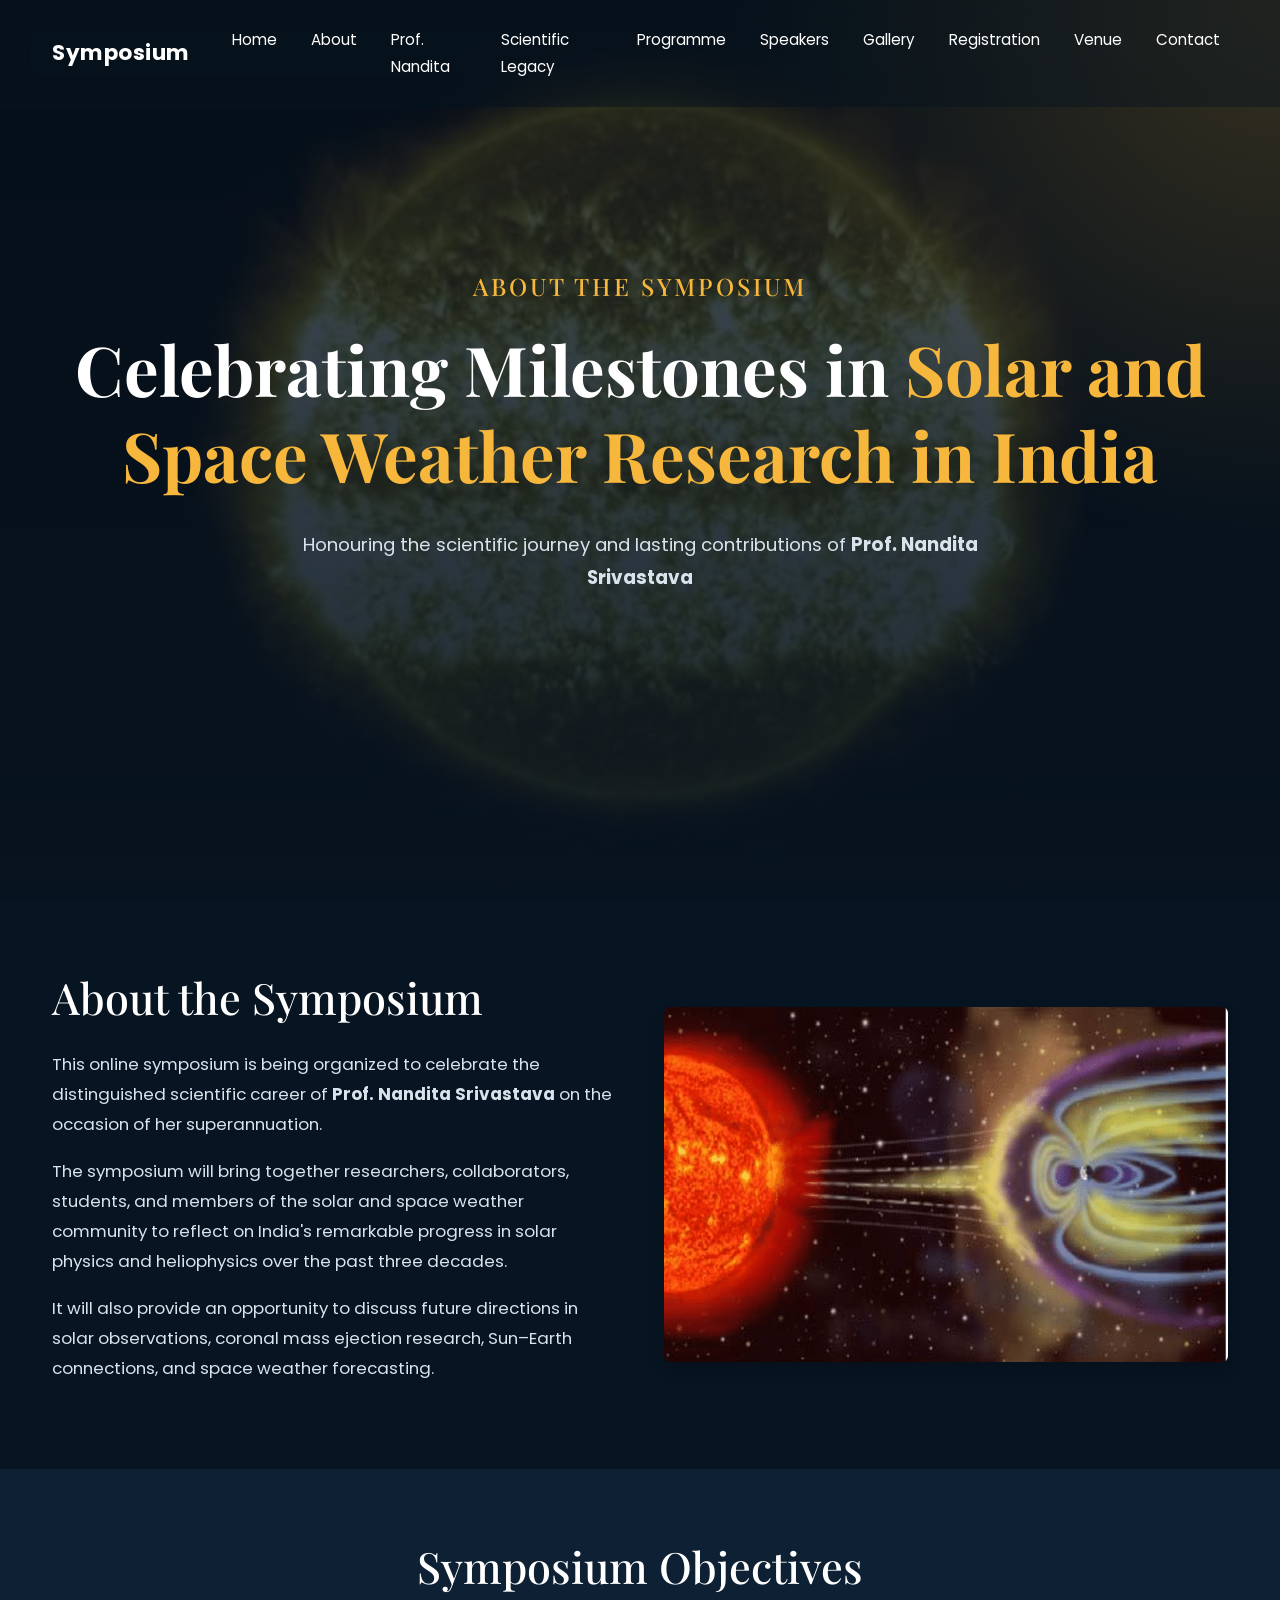
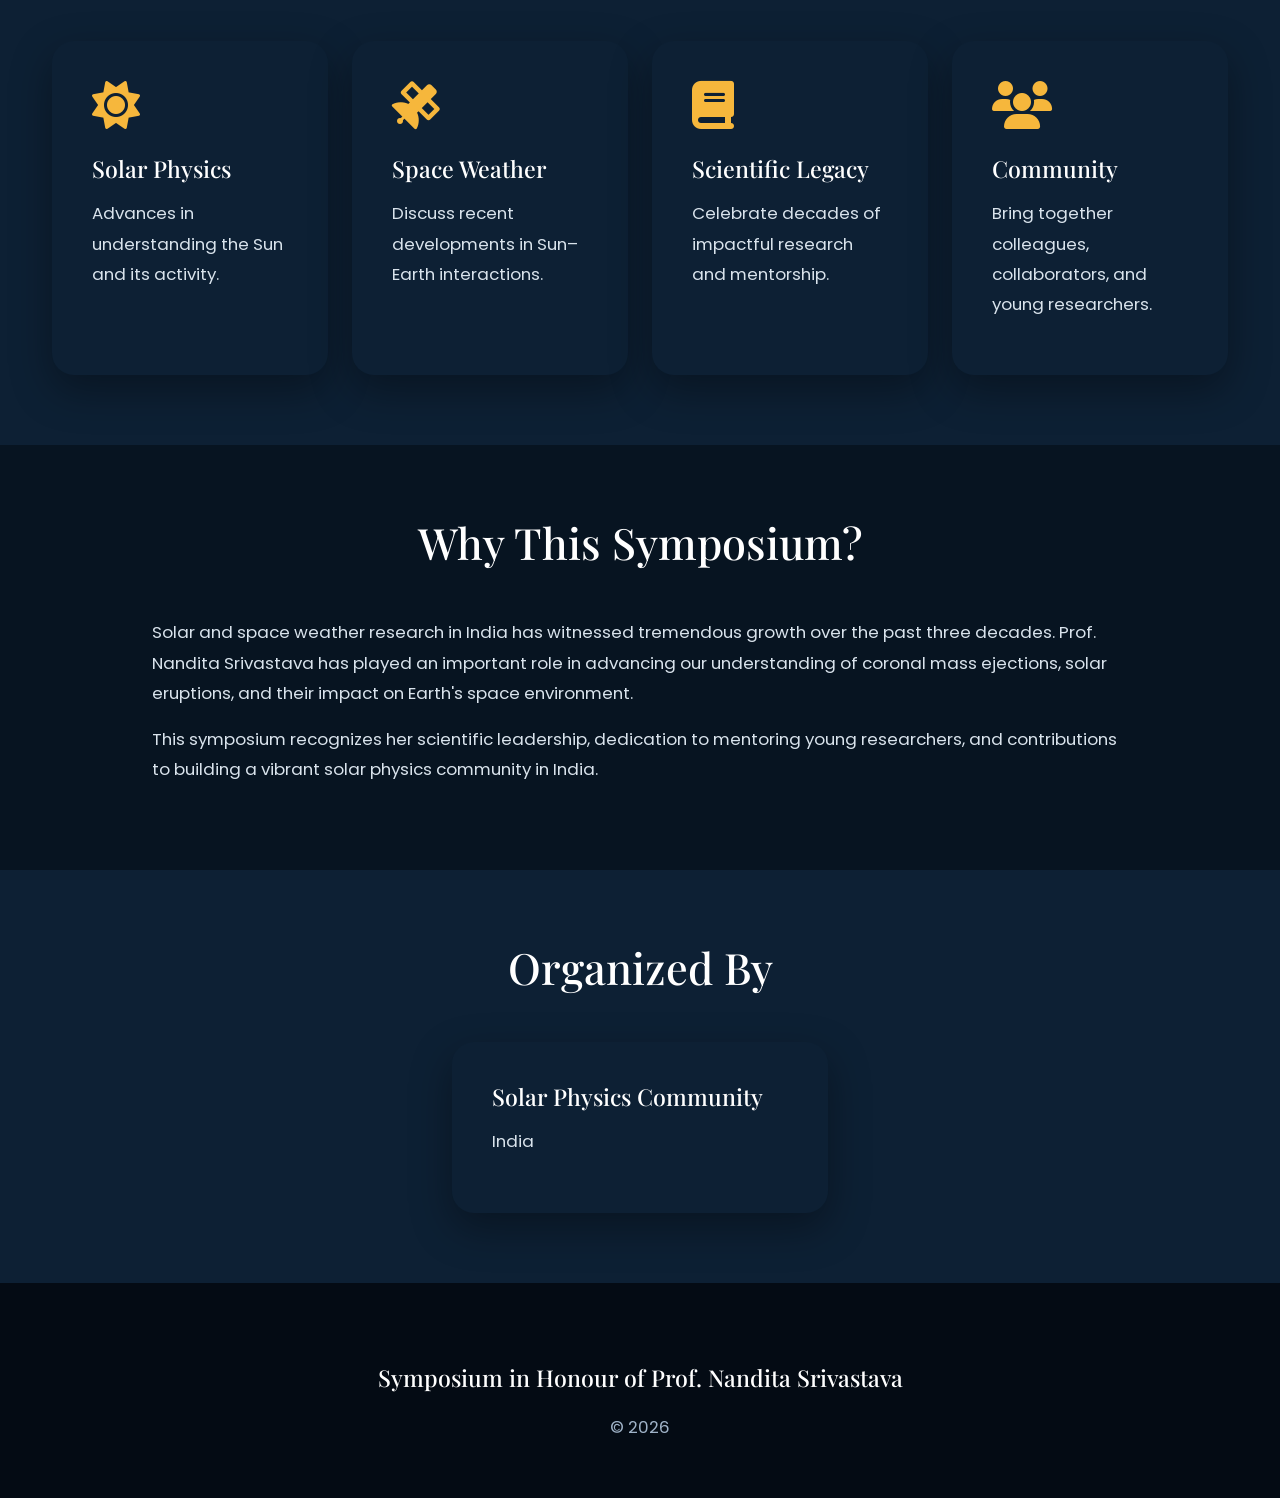
==== about.html @ 404a604d "organisers" ====
<!DOCTYPE html>
<html lang="en">

<head>

    <meta charset="UTF-8">
    <meta name="viewport" content="width=device-width, initial-scale=1.0">

    <title>About | Symposium 2026</title>

    <link href="https://cdn.jsdelivr.net/npm/bootstrap@5.3.7/dist/css/bootstrap.min.css" rel="stylesheet">

    <link rel="preconnect" href="https://fonts.googleapis.com">
    <link rel="preconnect" href="https://fonts.gstatic.com" crossorigin>

    <link href="https://fonts.googleapis.com/css2?family=Playfair+Display:wght@500;700&family=Poppins:wght@300;400;500;600&display=swap" rel="stylesheet">

    <link rel="stylesheet" href="https://cdnjs.cloudflare.com/ajax/libs/font-awesome/6.7.2/css/all.min.css">

    <link rel="stylesheet" href="assets/css/style.css">
    <link rel="stylesheet" href="assets/css/responsive.css">

</head>

<body>

<nav class="navbar navbar-expand-lg fixed-top">

<div class="container">

<a class="navbar-brand" href="index.html">

Symposium

</a>

<button class="navbar-toggler" type="button"
data-bs-toggle="collapse"
data-bs-target="#navbarNav">

<span class="navbar-toggler-icon"></span>

</button>

<div class="collapse navbar-collapse" id="navbarNav">

<ul class="navbar-nav ms-auto">

<li class="nav-item"><a class="nav-link" href="index.html">Home</a></li>
<li class="nav-item"><a class="nav-link active" href="about.html">About</a></li>
<li class="nav-item"><a class="nav-link" href="prof-nandita.html">Prof. Nandita</a></li>
<li class="nav-item"><a class="nav-link" href="legacy.html">Scientific Legacy</a></li>
<li class="nav-item"><a class="nav-link" href="programme.html">Programme</a></li>
<li class="nav-item"><a class="nav-link" href="speakers.html">Speakers</a></li>
<li class="nav-item"><a class="nav-link" href="gallery.html">Gallery</a></li>
<li class="nav-item"><a class="nav-link" href="registration.html">Registration</a></li>
<li class="nav-item"><a class="nav-link" href="venue.html">Venue</a></li>
<li class="nav-item"><a class="nav-link" href="contact.html">Contact</a></li>

</ul>

</div>

</div>

</nav>

<!-- Hero -->

<section class="hero">

<div class="container text-center">

<h4>About the Symposium</h4>

<h1>

Celebrating Milestones in

<span>Solar and Space Weather Research in India</span>

</h1>

<p class="mt-4">

Honouring the scientific journey and lasting contributions of

<strong>Prof. Nandita Srivastava</strong>

</p>

</div>

</section>

<!-- About -->

<section>

<div class="container">

<div class="row align-items-center g-5">

<div class="col-lg-6">

<h2>

About the Symposium

</h2>

<p>

This online symposium is being organized to celebrate the distinguished scientific career of <strong>Prof. Nandita Srivastava</strong> on the occasion of her superannuation.

</p>

<p>

The symposium will bring together researchers, collaborators, students, and members of the solar and space weather community to reflect on India's remarkable progress in solar physics and heliophysics over the past three decades.

</p>

<p>

It will also provide an opportunity to discuss future directions in solar observations, coronal mass ejection research, Sun–Earth connections, and space weather forecasting.

</p>

</div>

<div class="col-lg-6">

<img src="assets/images/solar-bg.jpg"
class="img-fluid rounded shadow">

</div>

</div>

</div>

</section>

<!-- Objectives -->

<section class="highlights">

<div class="container">

<h2 class="text-center mb-5">

Symposium Objectives

</h2>

<div class="row g-4">

<div class="col-md-6 col-lg-3">

<div class="highlight-card">

<i class="fa-solid fa-sun"></i>

<h3>Solar Physics</h3>

<p>

Advances in understanding the Sun and its activity.

</p>

</div>

</div>

<div class="col-md-6 col-lg-3">

<div class="highlight-card">

<i class="fa-solid fa-satellite"></i>

<h3>Space Weather</h3>

<p>

Discuss recent developments in Sun–Earth interactions.

</p>

</div>

</div>

<div class="col-md-6 col-lg-3">

<div class="highlight-card">

<i class="fa-solid fa-book"></i>

<h3>Scientific Legacy</h3>

<p>

Celebrate decades of impactful research and mentorship.

</p>

</div>

</div>

<div class="col-md-6 col-lg-3">

<div class="highlight-card">

<i class="fa-solid fa-users"></i>

<h3>Community</h3>

<p>

Bring together colleagues, collaborators, and young researchers.

</p>

</div>

</div>

</div>

</div>

</section>

<!-- Why -->

<section>

<div class="container">

<h2 class="text-center mb-5">

Why This Symposium?

</h2>

<div class="row">

<div class="col-lg-10 mx-auto">

<p>

Solar and space weather research in India has witnessed tremendous growth over the past three decades. Prof. Nandita Srivastava has played an important role in advancing our understanding of coronal mass ejections, solar eruptions, and their impact on Earth's space environment.

</p>

<p>

This symposium recognizes her scientific leadership, dedication to mentoring young researchers, and contributions to building a vibrant solar physics community in India.

</p>

</div>

</div>

</div>

</section>

<!-- Organizers -->

<section class="highlights">

<div class="container">

<h2 class="text-center mb-5">

Organized By

</h2>

<div class="row justify-content-center">

    <div class="col-md-6 col-lg-4">

        <div class="highlight-card">

            <h3>Solar Physics Community</h3>

            <p>India</p>

        </div>

    </div>

</div>

</div>

</section>

<footer>

<div class="container text-center">

<h3>

Symposium in Honour of

Prof. Nandita Srivastava

</h3>

<p>

© 2026

</p>

</div>

</footer>

<script src="https://cdn.jsdelivr.net/npm/bootstrap@5.3.7/dist/js/bootstrap.bundle.min.js"></script>

<script src="assets/js/main.js"></script>

</body>

</html>
---- assets/css/style.css ----
/*==================================================
  Nandita Symposium Website
  Version 1.0
==================================================*/


/*=========================================
ROOT VARIABLES
=========================================*/

:root{

    --primary:#F6B73C;
    --secondary:#FF8C00;

    --dark:#071421;
    --dark2:#0D2034;
    --dark3:#122B45;

    --white:#ffffff;
    --text:#D9E3EC;

    --radius:18px;

    --shadow:0 15px 40px rgba(0,0,0,.35);

    --transition:.35s ease;

}



/*=========================================
RESET
=========================================*/

*{

    margin:0;
    padding:0;
    box-sizing:border-box;

}

html{

    scroll-behavior:smooth;

}

body{

    font-family:'Poppins',sans-serif;

    background:var(--dark);

    color:var(--text);

    overflow-x:hidden;

    line-height:1.8;

}

img{

    max-width:100%;
    display:block;

}

a{

    text-decoration:none;

    transition:var(--transition);

}

section{

    padding:110px 0;

}



/*=========================================
TYPOGRAPHY
=========================================*/

h1,h2,h3,h4,h5{

    font-family:'Playfair Display',serif;

    color:white;

    line-height:1.25;

}

h1{

    font-size:4.3rem;

    font-weight:700;

}

h2{

    font-size:2.7rem;

    margin-bottom:25px;

}

h3{

    font-size:1.45rem;

}

p{

    color:var(--text);

    font-size:1.05rem;

}



/*=========================================
CONTAINER
=========================================*/

.container{

    max-width:1200px;

}



/*=========================================
NAVBAR
=========================================*/

.navbar{

    background:rgba(7,20,33,.45);

    backdrop-filter:blur(18px);

    transition:.4s;

    padding:18px 0;

}

.navbar.scrolled{

    background:#071421;

    box-shadow:0 10px 30px rgba(0,0,0,.35);

}

.navbar-brand{

    color:white !important;

    font-weight:700;

    font-size:1.35rem;

    letter-spacing:.5px;

}

.nav-link{

    color:white !important;

    margin-left:18px;

    font-size:.95rem;

    position:relative;

}

.nav-link::after{

    content:"";

    position:absolute;

    left:0;

    bottom:-6px;

    width:0;

    height:2px;

    background:var(--primary);

    transition:.3s;

}

.nav-link:hover::after{

    width:100%;

}

.nav-link:hover{

    color:var(--primary)!important;

}



/*=========================================
HERO
=========================================*/

.hero{

    min-height:100vh;

    display:flex;

    align-items:center;

    justify-content:center;

    text-align:center;

    position:relative;

    overflow:hidden;

    background:

    linear-gradient(rgba(7,20,33,.75),

    rgba(7,20,33,.92)),

    url("../images/hero/hero.jpg");

    background-size:cover;

    background-position:center;

}

.hero::before{

    content:"";

    position:absolute;

    inset:0;

    background:

    radial-gradient(circle at top right,

    rgba(255,183,60,.20),

    transparent 35%);

}

.hero .container{

    position:relative;

    z-index:10;

}

.hero h4{

    color:var(--primary);

    text-transform:uppercase;

    letter-spacing:3px;

    margin-bottom:25px;

}

.hero h1{

    margin-bottom:30px;

}

.hero h1 span{

    color:var(--primary);

}

.hero h2{

    color:white;

    font-size:2rem;

}

.hero p{

    font-size:1.15rem;

    max-width:760px;

    margin:35px auto;

}



/*=========================================
BUTTONS
=========================================*/

.hero-buttons{

    display:flex;

    justify-content:center;

    gap:20px;

    flex-wrap:wrap;

}

.btn{

    border-radius:50px;

    padding:14px 34px;

    font-weight:600;

    transition:var(--transition);

}

.btn-warning{

    background:var(--primary);

    border:none;

    color:#071421;

}

.btn-warning:hover{

    transform:translateY(-3px);

    background:#FFD166;

}

.btn-outline-light:hover{

    color:black;

    transform:translateY(-3px);

}



/*=========================================
SECTION TITLES
=========================================*/

.section-title{

    text-align:center;

    margin-bottom:70px;

}

.section-title h2{

    margin-bottom:15px;

}

.section-title p{

    max-width:750px;

    margin:auto;

}



/*=========================================
SOFT CARDS
=========================================*/

.highlight-card{

    background:var(--dark2);

    border-radius:22px;

    padding:40px;

    box-shadow:var(--shadow);

    transition:var(--transition);

    height:100%;

}

.highlight-card:hover{

    transform:translateY(-10px);

}

.highlight-card i{

    font-size:3rem;

    color:var(--primary);

    margin-bottom:25px;

}

.highlight-card h3{

    margin-bottom:15px;

}

/*==================================================
SECTION BACKGROUNDS
==================================================*/

.about-home{

    background:#081828;

}

.highlights{

    background:#0d2034;

}

.about-home img{

    border-radius:24px;

    box-shadow:0 25px 50px rgba(0,0,0,.35);

}

.about-home p{

    margin-bottom:18px;

}


/*==================================================
COUNTDOWN
==================================================*/

.countdown{

    background:#091726;

}

#countdown{

    display:flex;

    justify-content:center;

    gap:25px;

    flex-wrap:wrap;

    margin-top:50px;

}

.time-box{

    background:var(--dark2);

    width:140px;

    height:140px;

    border-radius:24px;

    display:flex;

    flex-direction:column;

    align-items:center;

    justify-content:center;

    box-shadow:var(--shadow);

}

.time-box h2{

    color:var(--primary);

    font-size:3rem;

    margin:0;

}

.time-box span{

    color:white;

    font-size:.95rem;

    letter-spacing:1px;

    text-transform:uppercase;

}


/*==================================================
PROFILE SECTION
==================================================*/

.profile-section{

    background:var(--dark);

}

.profile-section img{

    border-radius:24px;

    box-shadow:0 30px 60px rgba(0,0,0,.45);

}

.profile-section p{

    margin-bottom:18px;

}


/*==================================================
SPEAKER CARD
==================================================*/

.speaker-card{

    background:var(--dark2);

    border-radius:24px;

    padding:35px;

    text-align:center;

    transition:.35s;

    height:100%;

}

.speaker-card:hover{

    transform:translateY(-10px);

}

.speaker-card img{

    width:180px;

    height:180px;

    object-fit:cover;

    border-radius:50%;

    margin:auto;

    margin-bottom:25px;

    border:5px solid var(--primary);

}

.speaker-card h3{

    margin-bottom:10px;

}

.speaker-card p{

    margin:0;

}


/*==================================================
TIMELINE
==================================================*/

.timeline{

    position:relative;

    padding-left:35px;

}

.timeline::before{

    content:"";

    position:absolute;

    left:10px;

    top:0;

    width:4px;

    height:100%;

    background:var(--primary);

}

.timeline-item{

    position:relative;

    margin-bottom:45px;

}

.timeline-item::before{

    content:"";

    position:absolute;

    left:-32px;

    top:8px;

    width:18px;

    height:18px;

    border-radius:50%;

    background:var(--primary);

}

.timeline-item h3{

    margin-bottom:8px;

}


/*==================================================
GALLERY
==================================================*/

.gallery-item{

    overflow:hidden;

    border-radius:22px;

    box-shadow:var(--shadow);

}

.gallery-item img{

    transition:.5s;

}

.gallery-item:hover img{

    transform:scale(1.08);

}


/*==================================================
LOGO SECTION
==================================================*/

.logo-grid{

    display:flex;

    justify-content:center;

    gap:60px;

    flex-wrap:wrap;

    align-items:center;

}

.logo-grid img{

    height:90px;

    opacity:.65;

    transition:.35s;

    filter:grayscale(100%);

}

.logo-grid img:hover{

    opacity:1;

    filter:none;

    transform:scale(1.05);

}


/*==================================================
FOOTER
==================================================*/

footer{

    background:#040b14;

    padding:80px 0 40px;

    text-align:center;

}

footer h3{

    margin-bottom:20px;

}

footer p{

    color:#9fb2c7;

}

footer a{

    color:var(--primary);

}

footer a:hover{

    color:white;

}


/*==================================================
UTILITY CLASSES
==================================================*/

.shadow-soft{

    box-shadow:var(--shadow);

}

.rounded-xl{

    border-radius:24px;

}

.text-gold{

    color:var(--primary);

}

.bg-dark2{

    background:var(--dark2);

}


/*==================================================
SCROLL ANIMATION
==================================================*/

.fade-up{

    opacity:0;

    transform:translateY(40px);

    transition:.8s;

}

.fade-up.show{

    opacity:1;

    transform:none;

}


/*==================================================
SECTION DIVIDER
==================================================*/

.section-divider{

    width:100px;

    height:4px;

    background:var(--primary);

    margin:25px auto;

    border-radius:50px;

}

/*==================================================
BACK TO TOP BUTTON
==================================================*/

.top-button{

    position:fixed;

    right:30px;

    bottom:30px;

    width:55px;

    height:55px;

    border:none;

    border-radius:50%;

    background:var(--primary);

    color:#071421;

    font-size:24px;

    cursor:pointer;

    box-shadow:var(--shadow);

    opacity:0;

    visibility:hidden;

    transition:.35s;

    z-index:999;

}

.top-button.show{

    opacity:1;

    visibility:visible;

}

.top-button:hover{

    transform:translateY(-5px);

    background:#FFD166;

}


.timeline ul{

    margin-top:15px;

    padding-left:20px;

}

.timeline li{

    margin-bottom:8px;

    color:var(--text);

}

.timeline-item{

    background:var(--dark2);

    padding:25px;

    border-radius:18px;

    margin-bottom:30px;

    box-shadow:var(--shadow);

}

.timeline-item h3{

    color:var(--primary);

}

/* =====================================================
   SPEAKER CARDS
===================================================== */


.speaker-card {

    background: rgba(255,255,255,0.95);

    padding: 30px 20px;

    border-radius: 18px;

    box-shadow: 0 10px 30px rgba(0,0,0,0.08);

    height: 100%;

    transition: all 0.3s ease;

    border: 1px solid rgba(0,0,0,0.05);

}




.speaker-card:hover {

    transform: translateY(-8px);

    box-shadow: 0 18px 40px rgba(0,0,0,0.15);

}




/* Speaker Images */

.speaker-card img {

    width: 150px;

    height: 150px;

    object-fit: cover;

    border-radius: 50%;

    margin-bottom: 20px;

    border: 5px solid #f4b400;

}




/* Speaker Name */

.speaker-card h3 {

    font-family: 'Playfair Display', serif;

    font-size: 1.35rem;

    color: #1b2a4e;

    margin-bottom: 10px;

}




/* Institution */

.speaker-card p:first-of-type {

    font-weight: 500;

    color: #555;

    margin-bottom: 12px;

}



/* Talk title */

.speaker-card p:last-child {

    font-size: 0.95rem;

    color: #666;

    line-height: 1.6;

}



/* =====================================================
   FEATURED SPEAKER (Prof. Nandita)
===================================================== */


.speaker-card.featured {


    background:

    linear-gradient(
        145deg,
        rgba(255,248,220,0.95),
        rgba(255,255,255,0.95)
    );


    border: 2px solid #f4b400;

}




.speaker-card.featured img {


    width: 190px;

    height: 190px;


}




.speaker-card.featured h3 {


    font-size: 1.6rem;


}




/* =====================================================
   SECTION SPACING
===================================================== */


section {

    padding: 70px 0;

}



/* Mobile */

@media(max-width:768px){


.speaker-card {

    padding:25px 15px;

}


.speaker-card img {

    width:120px;

    height:120px;

}


.speaker-card.featured img {

    width:150px;

    height:150px;

}


}

/* =====================================================
   VENUE CARD
===================================================== */


.venue-card {

    max-width: 750px;

    margin: auto;

    padding: 45px 35px;

    background: rgba(255,255,255,0.95);

    border-radius: 20px;

    box-shadow: 0 12px 35px rgba(0,0,0,0.1);

}



.venue-icon {

    font-size: 60px;

    color: #f4b400;

    margin-bottom: 20px;

}



.venue-card h3 {

    font-family:'Playfair Display', serif;

    color:#1b2a4e;

    font-size:2rem;

}



.venue-card h4 {

    margin-top:25px;

    color:#1b2a4e;

}



.venue-card p {

    line-height:1.8;

    color:#555;

}



.venue-card .btn {

    margin-top:20px;

    padding:12px 30px;

    border-radius:30px;

}

/* =========================
   CONTACT PAGE
========================= */

.contact-card {
    max-width: 650px;
    margin: auto;
    padding: 40px;
    text-align: center;
}


.contact-card i {
    color: #0d6efd;
    margin-bottom: 20px;
}


.contact-card h3 {
    font-family: 'Playfair Display', serif;
    font-size: 30px;
    margin-bottom: 10px;
}


.contact-card a {
    text-decoration: none;
    font-weight: 500;
}


.contact-card a:hover {
    text-decoration: underline;
}

/* =========================
   GALLERY
========================= */


.gallery-card {

background:white;

padding:20px;

border-radius:12px;

box-shadow:0 8px 20px rgba(0,0,0,0.08);

height:100%;

}


.gallery-card img {

width:100%;

height:260px;

object-fit:cover;

border-radius:10px;

}


.gallery-card video {

width:100%;

border-radius:10px;

}


.gallery-card h4,
.gallery-card h5 {

margin-top:15px;

font-family:'Playfair Display', serif;

}
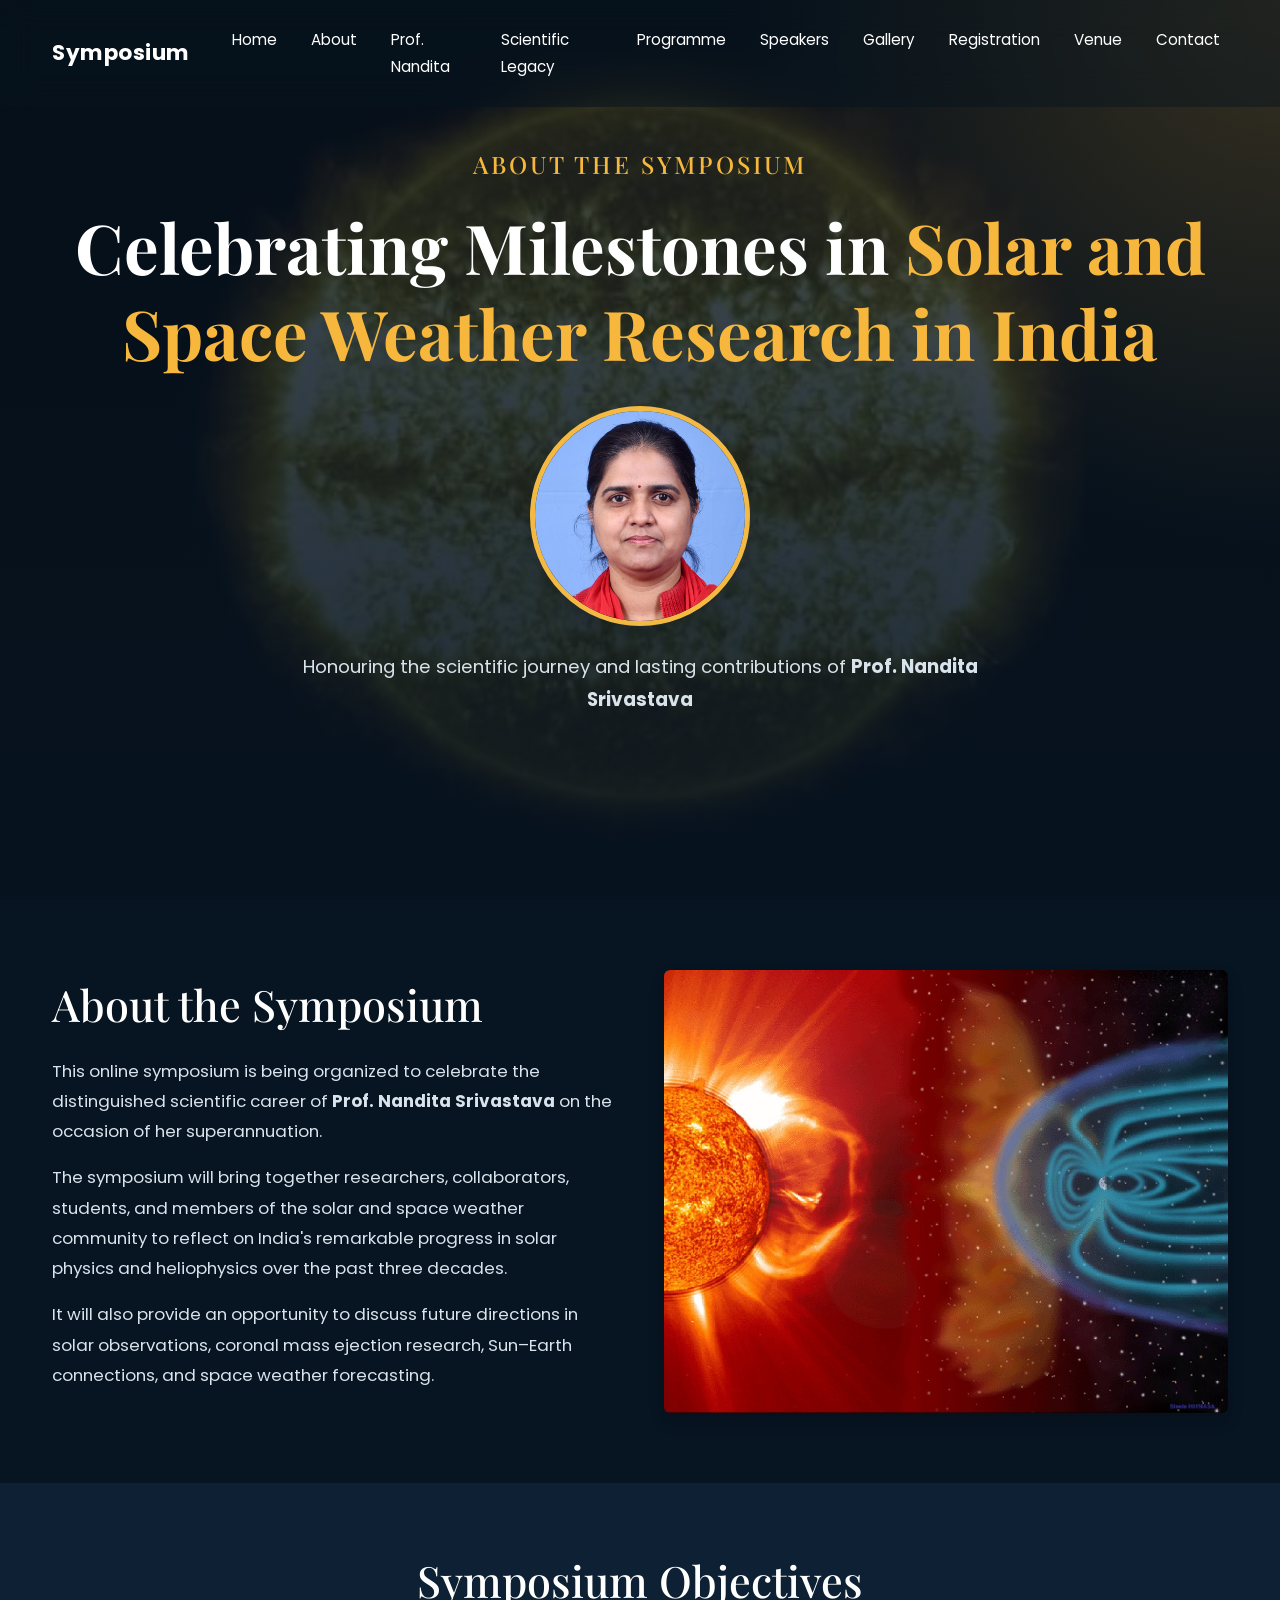
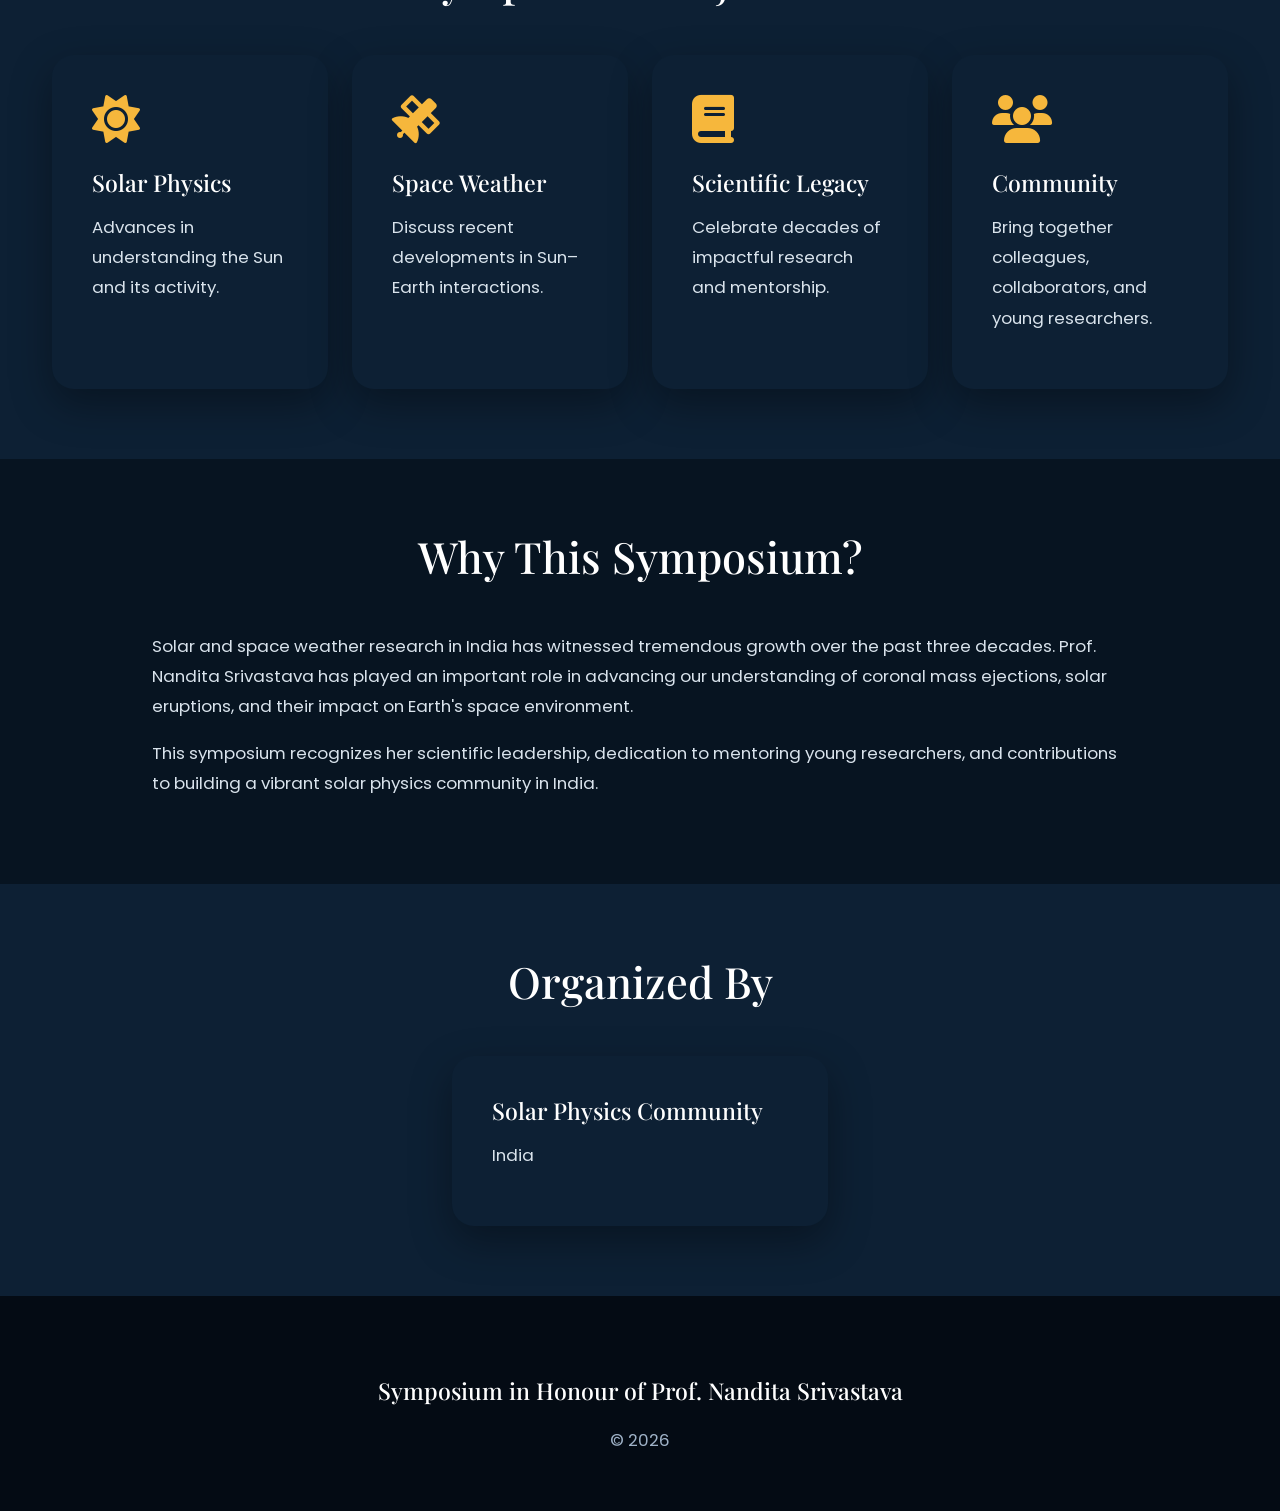
==== commit dde730a5: "edit stuff" ====
--- a/about.html
+++ b/about.html
@@ -81,6 +81,14 @@
 
 </h1>
 
+<div class="hero-photo text-center my-4">
+
+    <img src="assets/images/profile/nandita.jpg"
+         alt="Prof. Nandita Srivastava"
+         class="img-fluid rounded-circle shadow">
+
+</div>
+
 <p class="mt-4">
 
 Honouring the scientific journey and lasting contributions of
--- a/assets/css/style.css
+++ b/assets/css/style.css
@@ -1329,4 +1329,84 @@
 
 font-family:'Playfair Display', serif;
 
+}
+
+
+
+/* =====================================================
+   PUBLICATION LIST
+====================================================== */
+
+.publication-list{
+    list-style: decimal;
+    padding-left: 1.5rem;
+    margin-top: 2rem;
+}
+
+.publication-list li{
+    margin-bottom: 24px;
+    padding: 18px 22px;
+    border-left: 4px solid #f4b942;
+    background: rgba(255,255,255,0.04);
+    border-radius: 0 10px 10px 0;
+    line-height: 1.8;
+    font-size: 1.05rem;
+    color: #e8e8e8;
+    text-align: justify;
+    transition: all 0.3s ease;
+}
+
+.publication-list li:hover{
+    background: rgba(244,185,66,0.08);
+    transform: translateX(5px);
+}
+
+.publication-list b{
+    color: #ffffff;
+    font-weight: 600;
+}
+
+.publication-list i{
+    color: #f4b942;
+    font-style: italic;
+    font-size: inherit;
+    font-weight: inherit;
+}
+
+.publication-list a{
+    color: #7cc7ff;
+    text-decoration: none;
+}
+
+.publication-list a:hover{
+    color: #ffffff;
+    text-decoration: underline;
+}
+
+/* =====================================================
+   HERO PHOTO
+====================================================== */
+
+.hero-photo{
+    text-align: center;
+}
+
+.hero-photo img{
+    width: 220px;
+    height: 220px;
+    object-fit: cover;
+
+    display: block;
+    margin: 0 auto;
+
+    border-radius: 50%;
+    border: 5px solid #f4b942;
+
+    box-shadow: 0 10px 25px rgba(0,0,0,0.35);
+
+    transition: transform 0.3s ease;
+}
+
+.hero-photo img:hover{
+    transform: scale(1.04);
 }
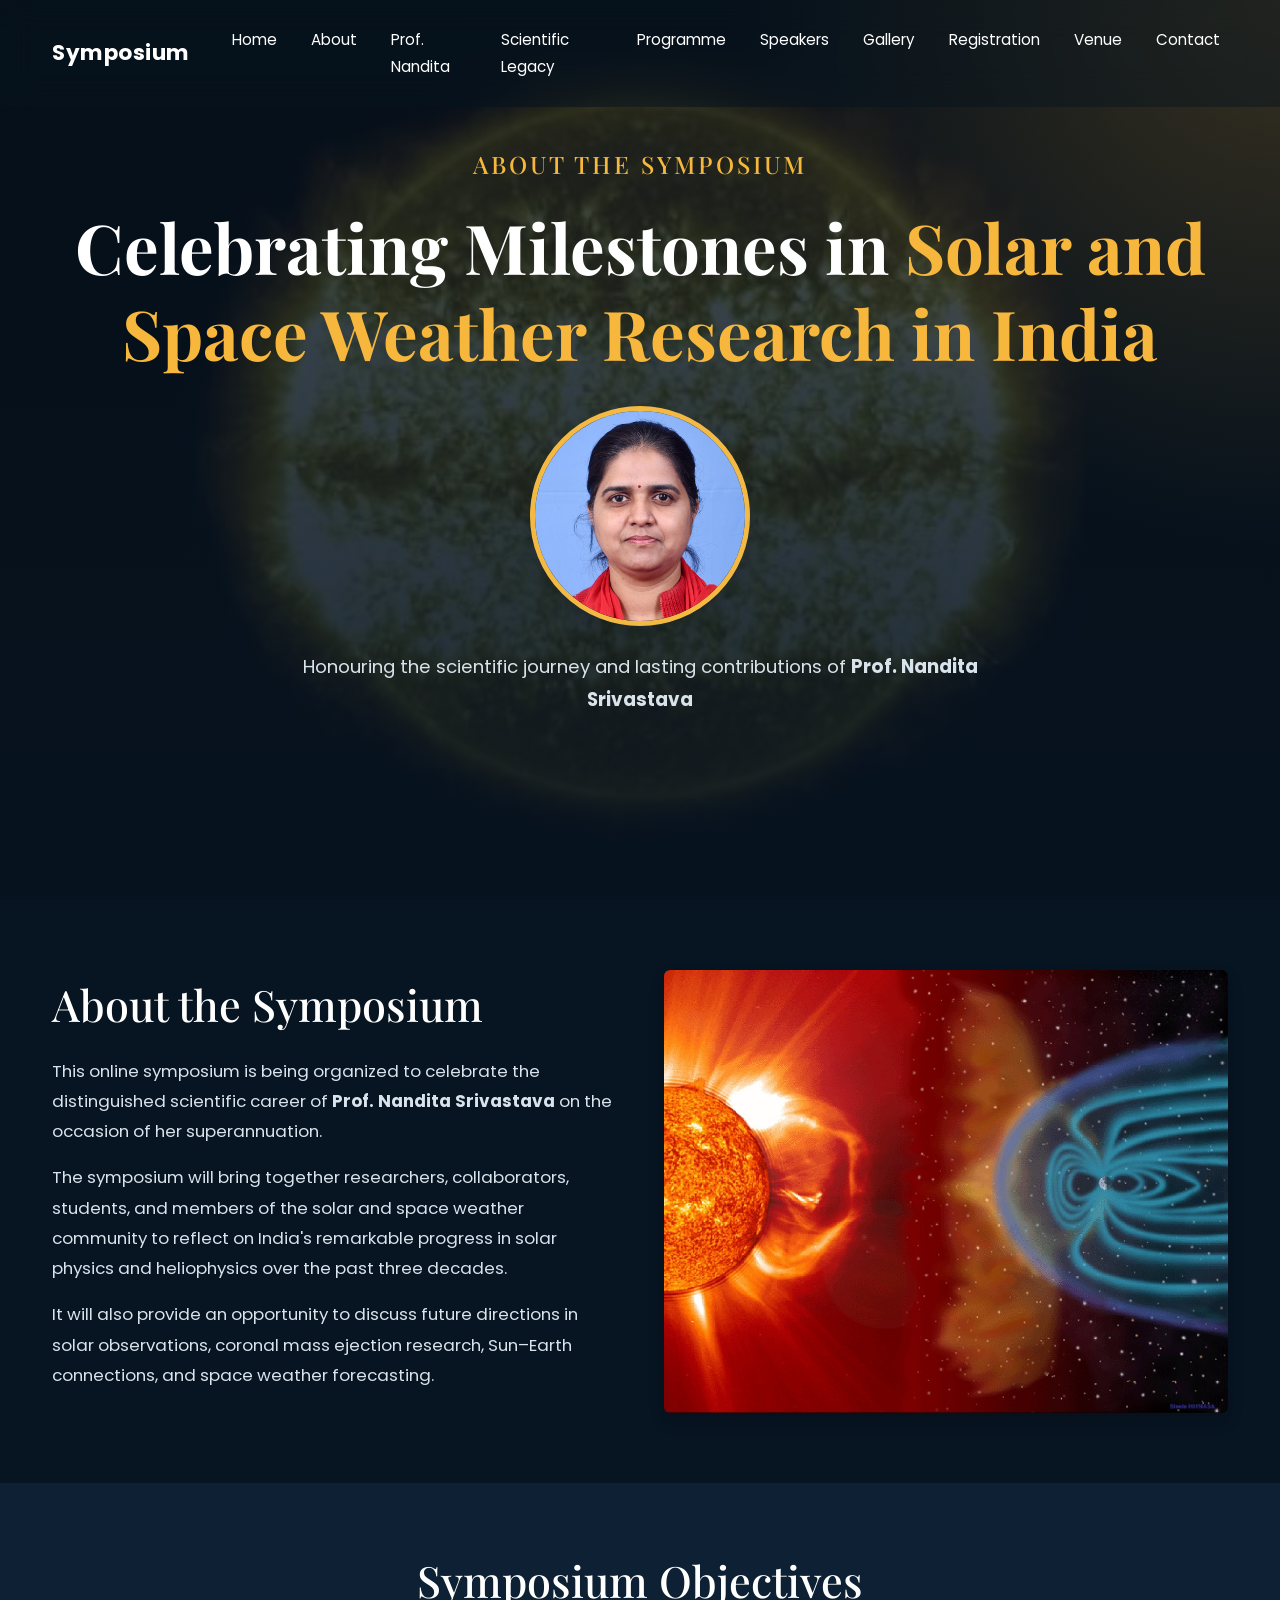
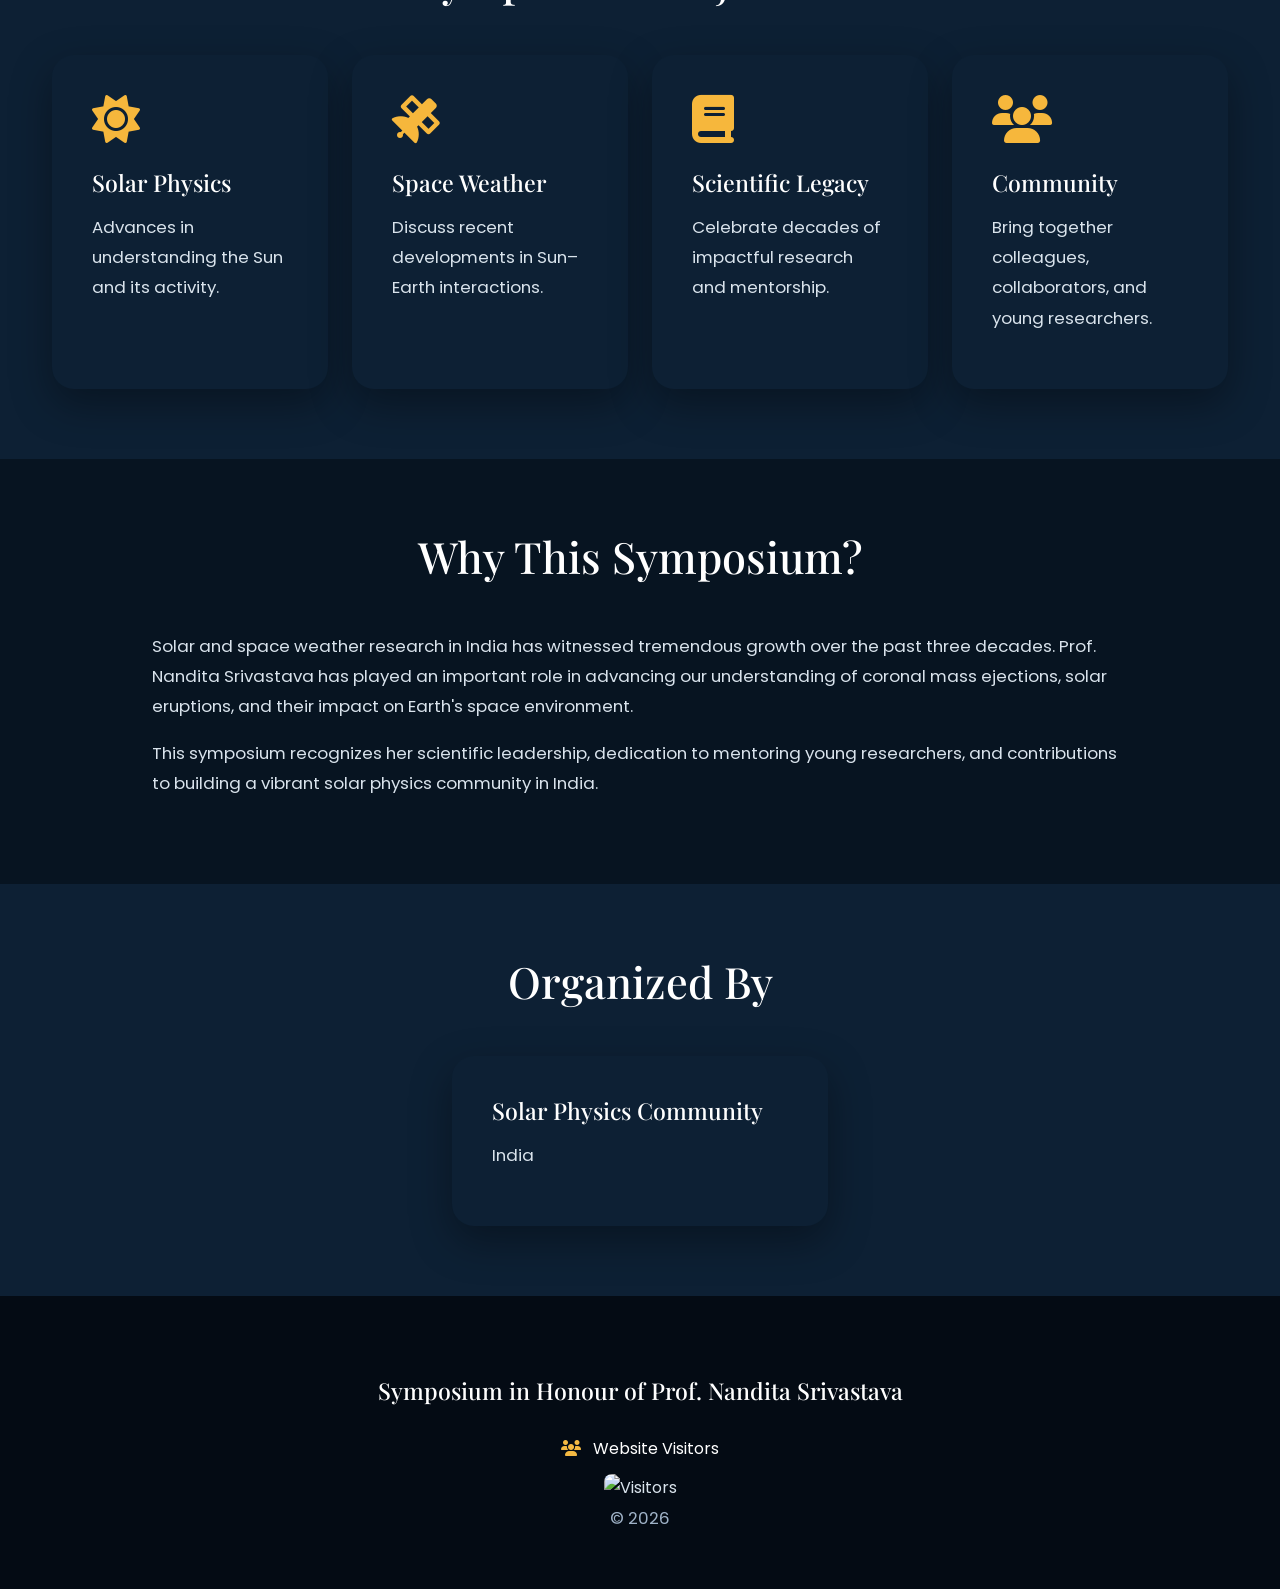
==== commit f9b81882: "modified visitor counter" ====
--- a/about.html
+++ b/about.html
@@ -322,6 +322,19 @@
 
 </h3>
 
+ <div class="visitor-counter">
+
+    <p>
+        <i class="fa-solid fa-users"></i>
+        Website Visitors
+    </p>
+
+    <img
+src="https://hits.sh/ariselabprl.github.io/nandita-symposium.svg?style=for-the-badge&label=Visitors&color=F6B73C&labelColor=122B45"
+alt="Visitors">
+
+</div>
+
 <p>
 
 © 2026
--- a/assets/css/style.css
+++ b/assets/css/style.css
@@ -1409,4 +1409,262 @@
 
 .hero-photo img:hover{
     transform: scale(1.04);
+}
+
+
+/* ==========================================================
+   STUDENT CARDS
+========================================================== */
+
+.student-card{
+
+    height:100%;
+
+    background:rgba(255,255,255,0.05);
+
+    border:1px solid rgba(255,255,255,0.10);
+
+    border-radius:18px;
+
+    overflow:hidden;
+
+    transition:0.3s ease;
+
+    display:flex;
+
+    flex-direction:column;
+
+    align-items:center;
+
+    padding-top:30px;
+
+}
+
+.student-card:hover{
+
+    transform:translateY(-8px);
+
+    border-color:var(--primary);
+
+    box-shadow:0 12px 30px rgba(255,170,0,.25);
+
+}
+
+.student-img{
+
+    width:180px;
+
+    height:180px;
+
+    object-fit:cover;
+
+    border-radius:50%;
+
+    display:block;
+
+    margin:0 auto 25px auto;
+
+    border:5px solid var(--primary);
+
+}
+
+.student-content{
+
+    padding:0 22px 22px;
+
+    flex:1;
+
+    display:flex;
+
+    flex-direction:column;
+
+    text-align:center;
+
+}
+.student-content h4{
+
+    font-size:1.2rem;
+
+    font-weight:600;
+
+    margin-bottom:10px;
+
+    color:#ffffff;
+
+}
+
+.student-content p{
+
+    margin-bottom:10px;
+
+    color:#d7d7d7;
+
+    line-height:1.6;
+
+}
+
+.student-content strong{
+
+    color:#ffffff;
+
+}
+
+.student-content em{
+
+    color:#ffd36b;
+
+    font-style:italic;
+
+}
+
+/* ==============================
+Collaborations Section
+============================== */
+
+.collaboration-section {
+    padding: 80px 0;
+}
+
+
+.collaboration-card {
+
+    height: 100%;
+    padding: 35px;
+
+    background: rgba(255,255,255,0.08);
+
+    border: 1px solid rgba(255,255,255,0.15);
+
+    border-radius: 20px;
+
+    backdrop-filter: blur(12px);
+
+    transition: all 0.4s ease;
+
+}
+
+
+.collaboration-card:hover {
+
+    transform: translateY(-8px);
+
+    box-shadow: 0 15px 35px rgba(0,0,0,0.25);
+
+}
+
+
+.collaboration-card h3 {
+
+    margin-top: 15px;
+
+    color: #ffb347;
+
+    font-size: 28px;
+
+}
+
+
+
+.collab-icon {
+
+    width:70px;
+    height:70px;
+
+    display:flex;
+    align-items:center;
+    justify-content:center;
+
+    border-radius:50%;
+
+    background:rgba(255,165,0,0.15);
+
+    font-size:32px;
+
+    color:#ff9800;
+
+}
+
+
+
+.collab-list {
+
+    margin-top:25px;
+
+}
+
+
+
+.collab-item {
+
+    display:flex;
+
+    gap:15px;
+
+    margin-bottom:20px;
+
+    line-height:1.6;
+
+}
+
+
+
+.collab-item i {
+
+    color:#ff9800;
+
+    font-size:18px;
+
+    margin-top:5px;
+
+}
+
+
+
+.collab-item strong {
+
+    color:#ffffff;
+
+}
+
+
+.collaboration-card p {
+
+    color:#ddd;
+
+    line-height:1.7;
+
+}
+
+.visitor-counter{
+
+    text-align:center;
+
+    margin-top:30px;
+
+}
+
+.visitor-counter p{
+
+    color:#ffffff;
+
+    margin-bottom:10px;
+
+    font-size:1rem;
+
+}
+
+.visitor-counter i{
+
+    color:#f4b942;
+
+    margin-right:8px;
+
+}
+
+.visitor-counter img{
+
+    display:inline-block;
+
+    border-radius:8px;
+
 }
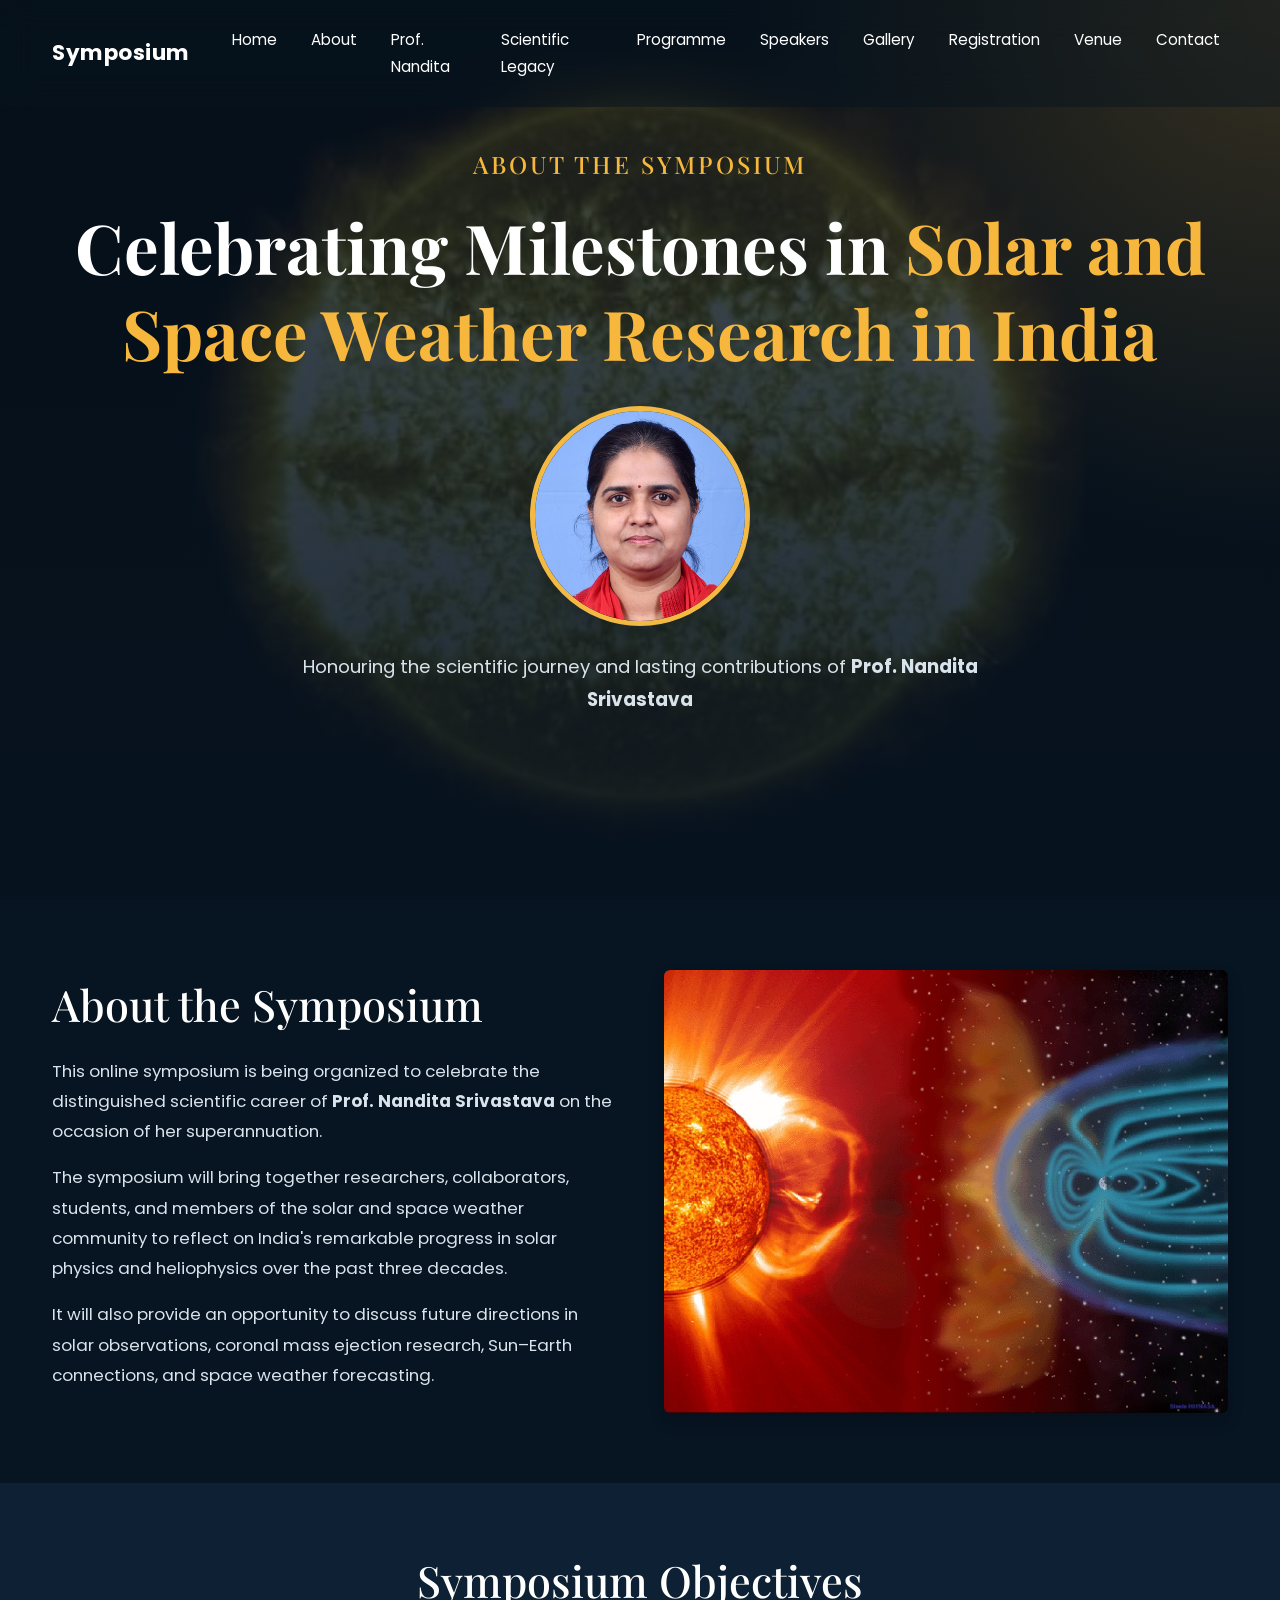
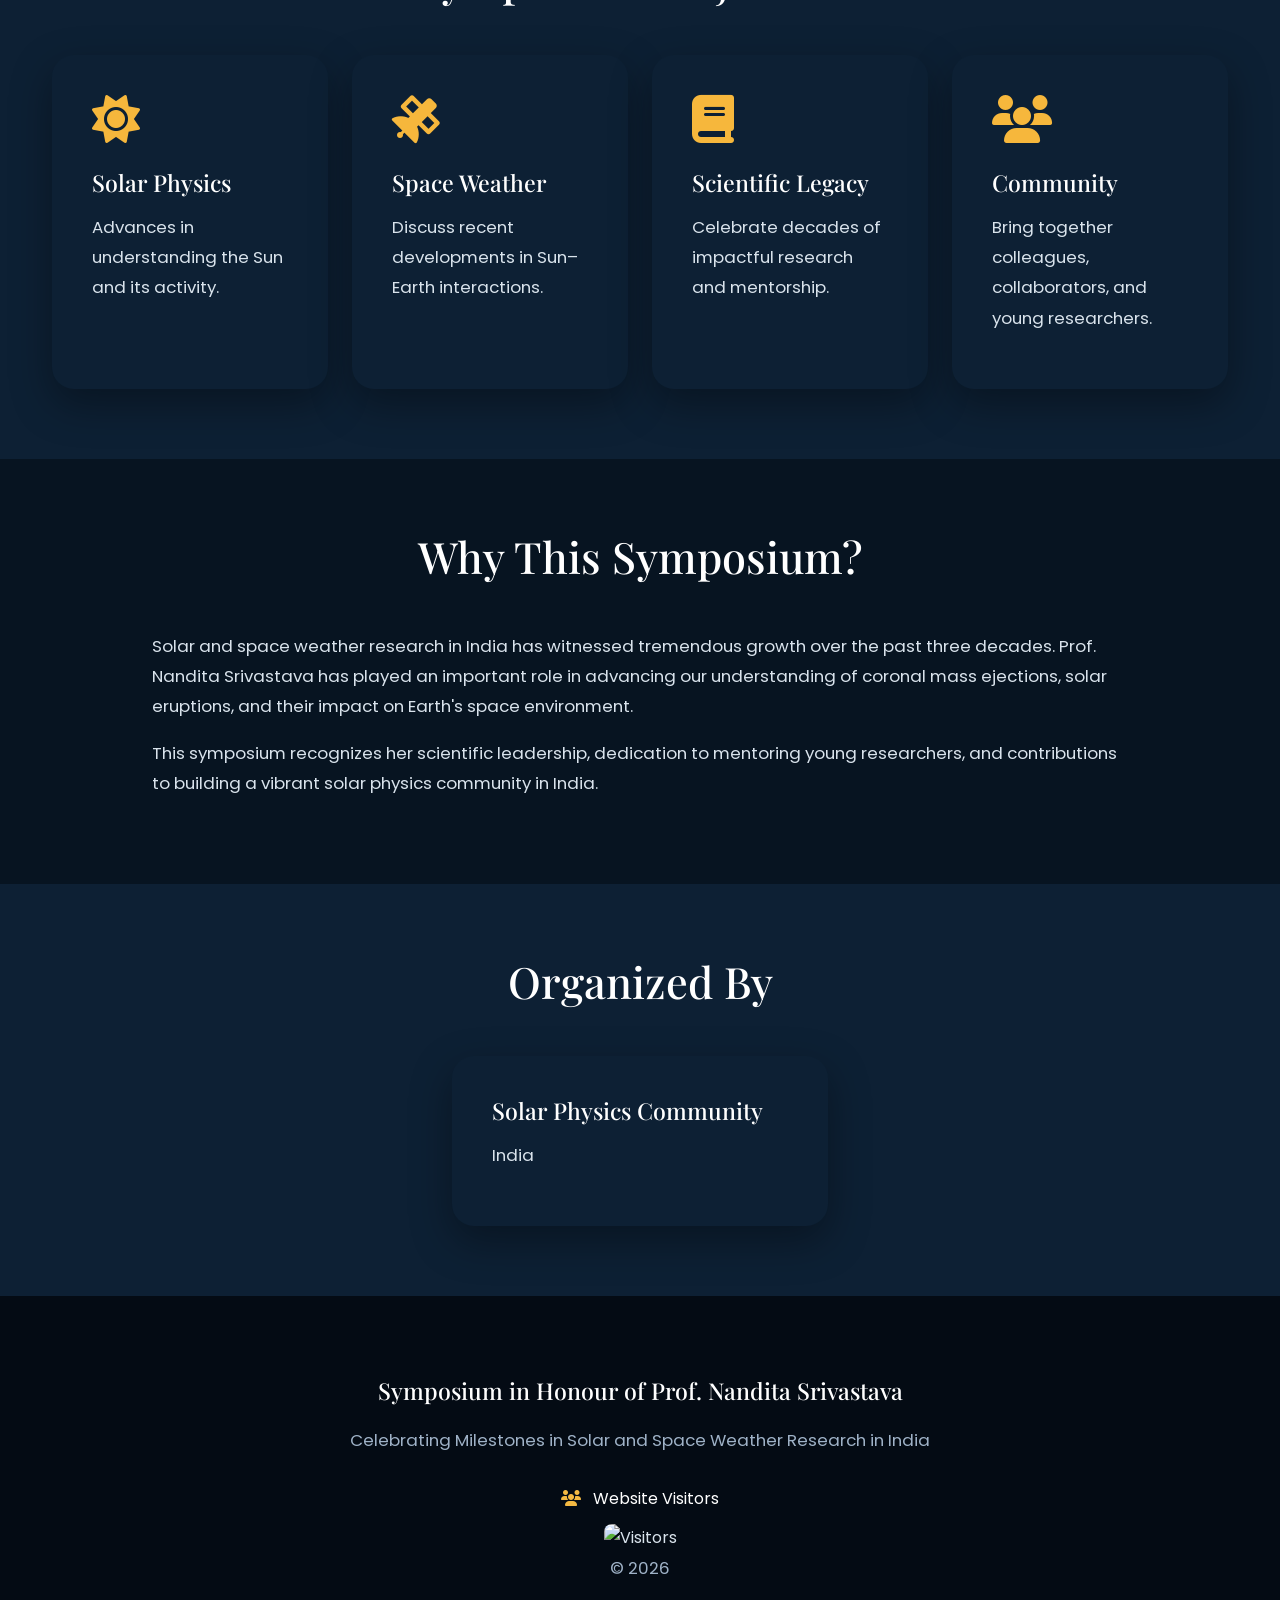
==== commit 8c8db677: "footer modified" ====
--- a/about.html
+++ b/about.html
@@ -322,6 +322,13 @@
 
 </h3>
 
+<p>
+
+Celebrating Milestones in Solar and Space Weather Research in India
+
+</p>
+
+
  <div class="visitor-counter">
 
     <p>
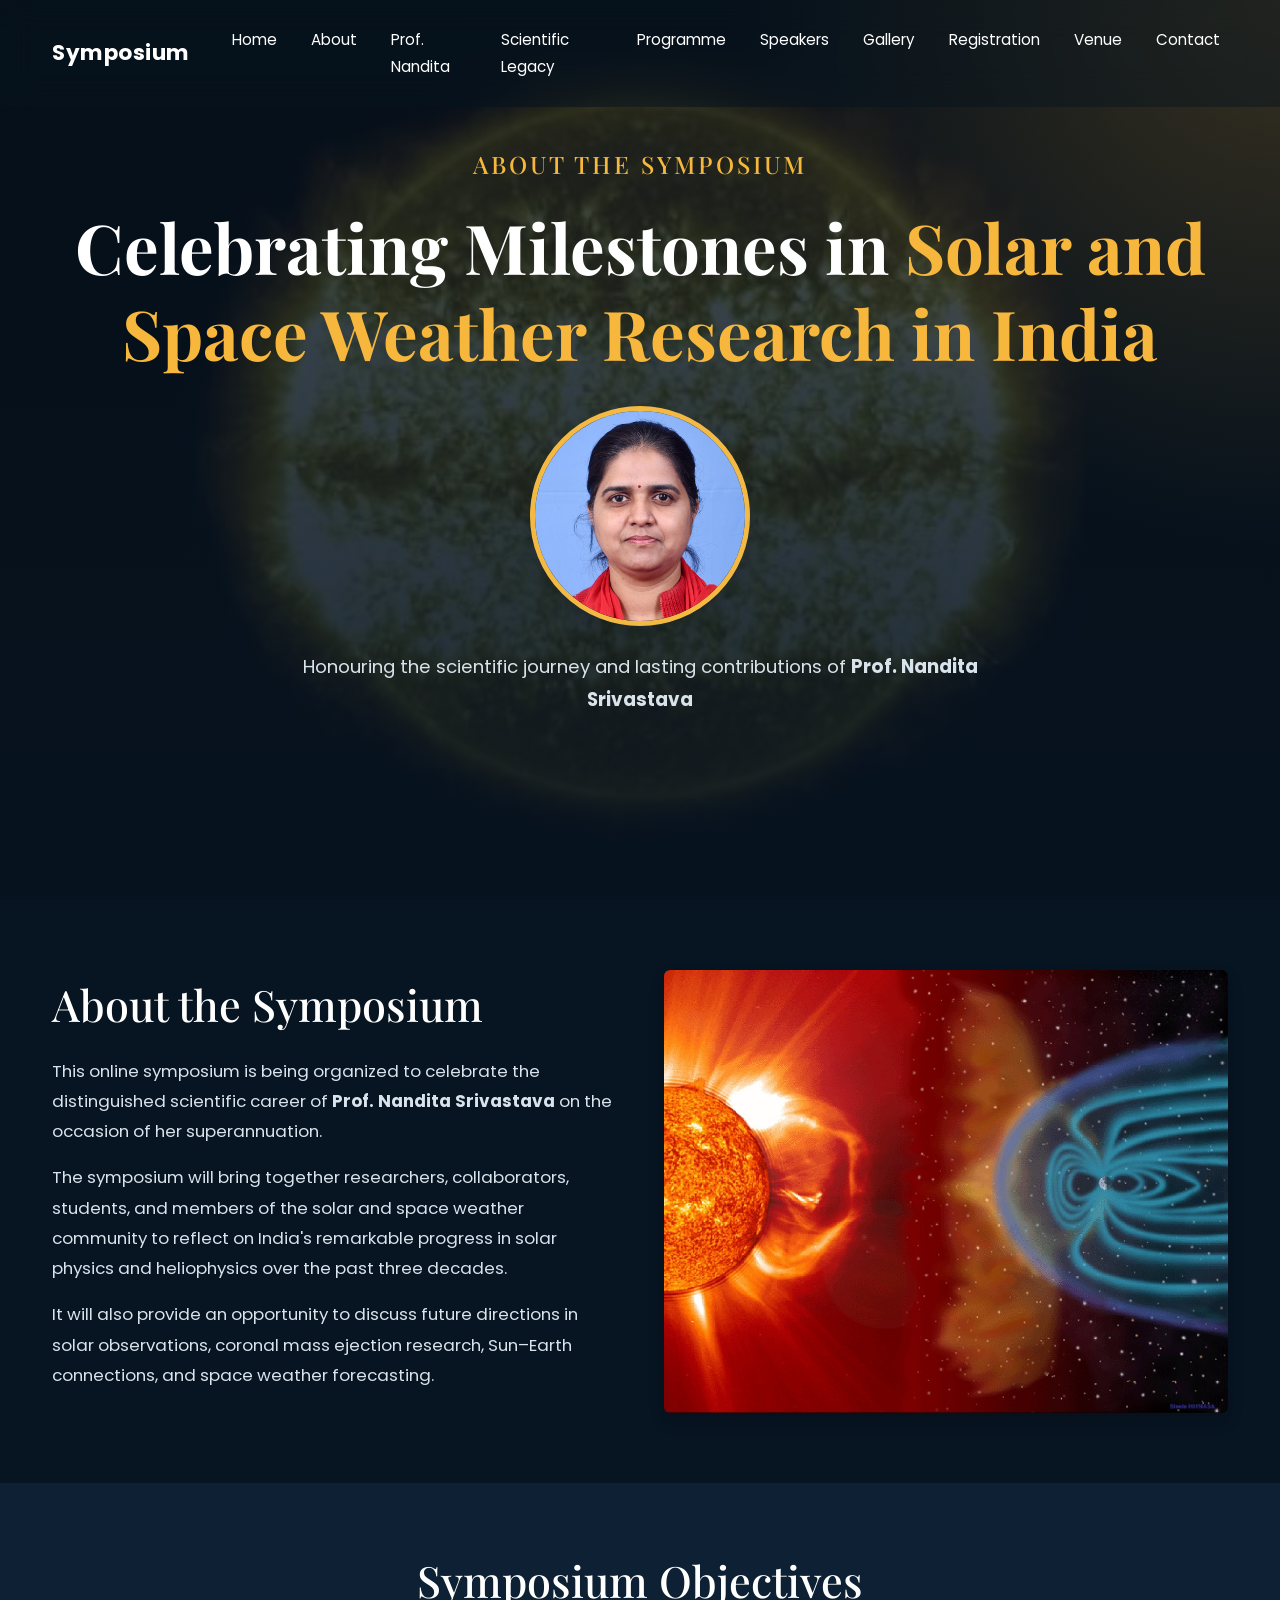
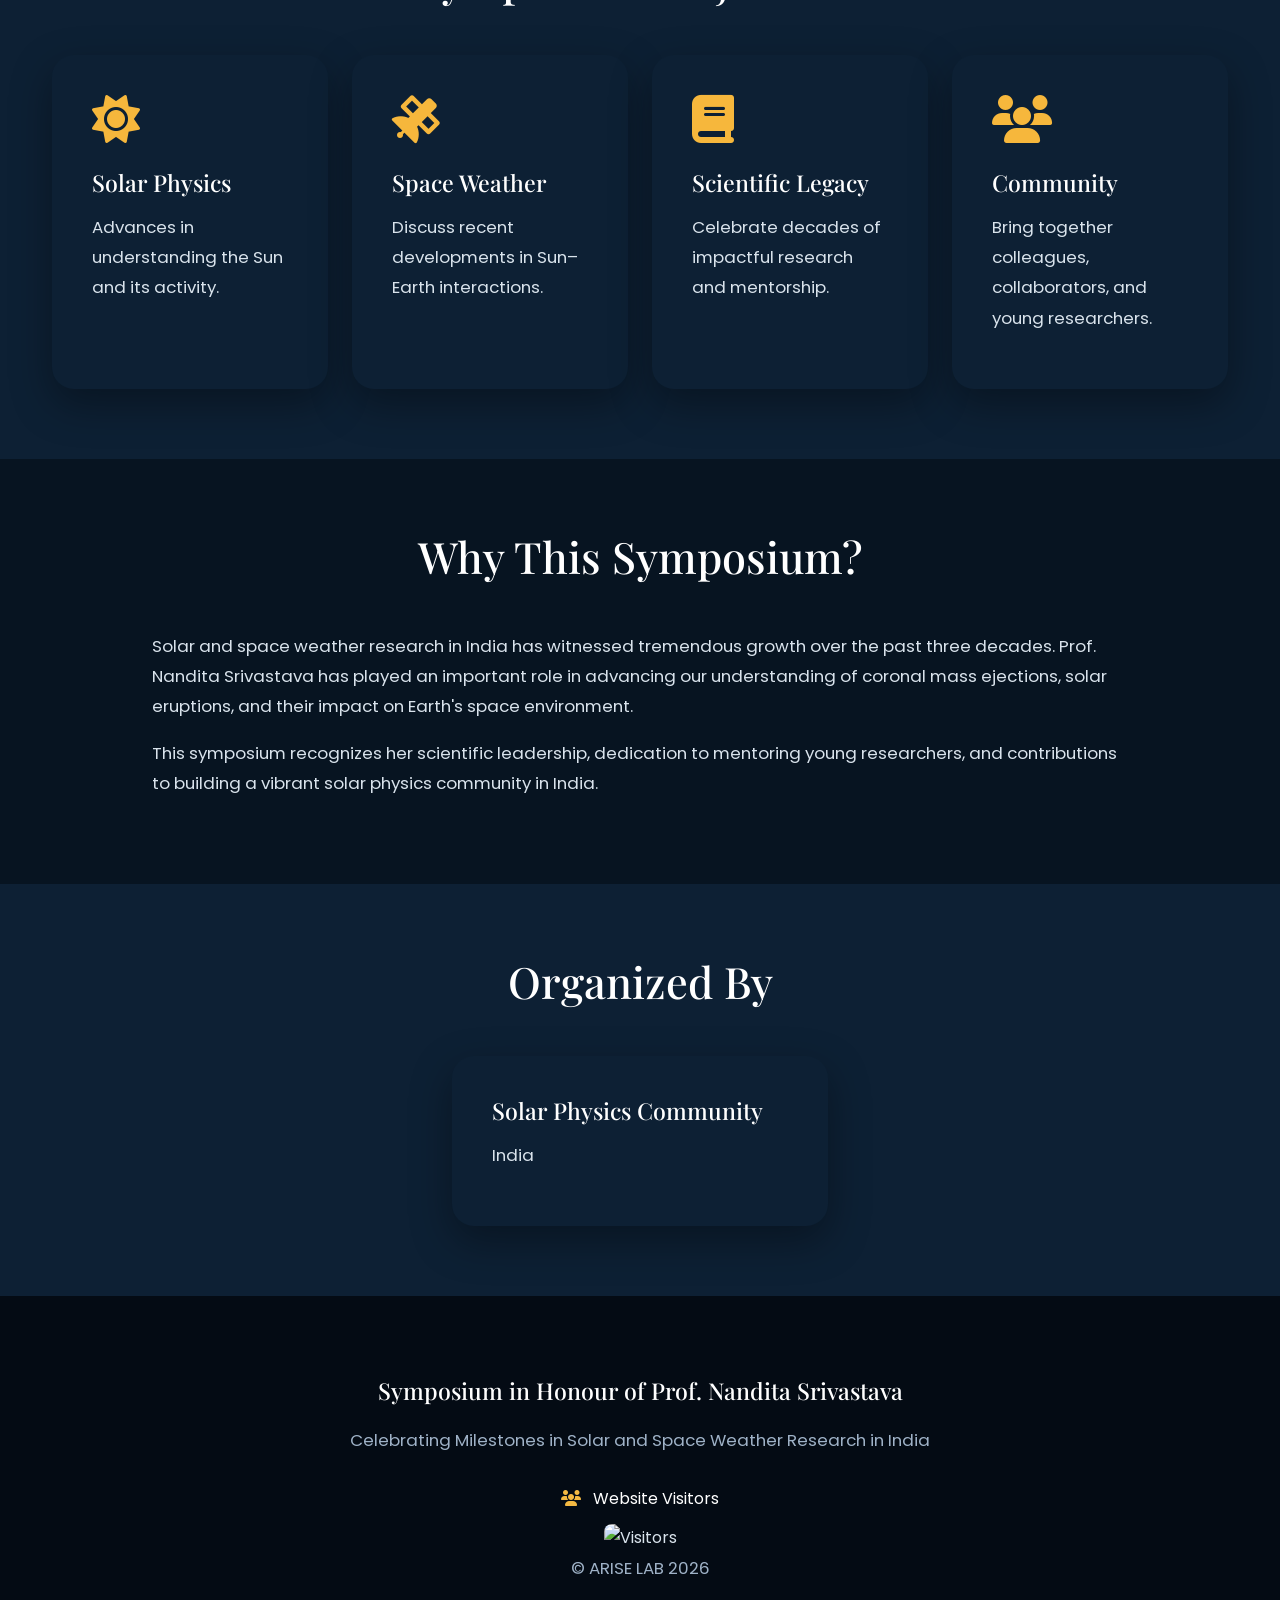
==== commit 3053c2f2: "footer edit" ====
--- a/about.html
+++ b/about.html
@@ -344,7 +344,7 @@
 
 <p>
 
-© 2026
+© ARISE LAB 2026
 
 </p>
 
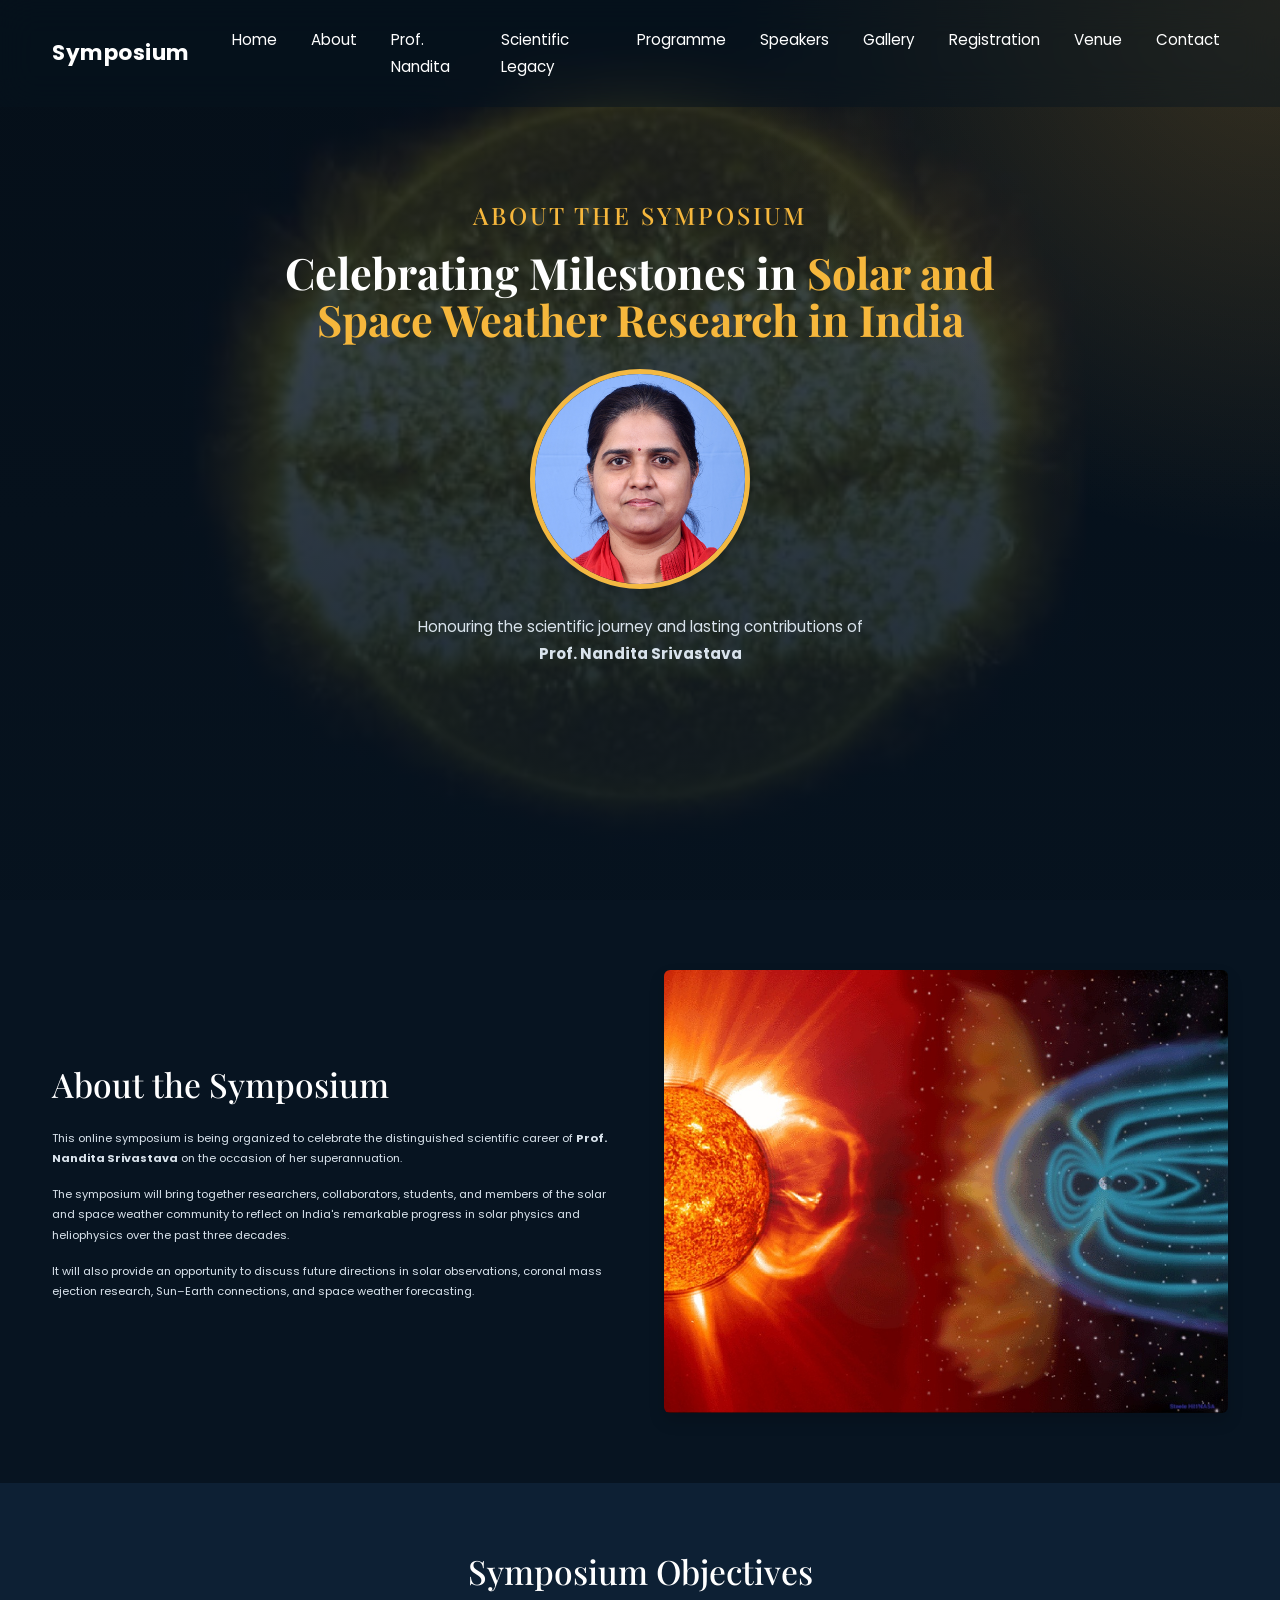
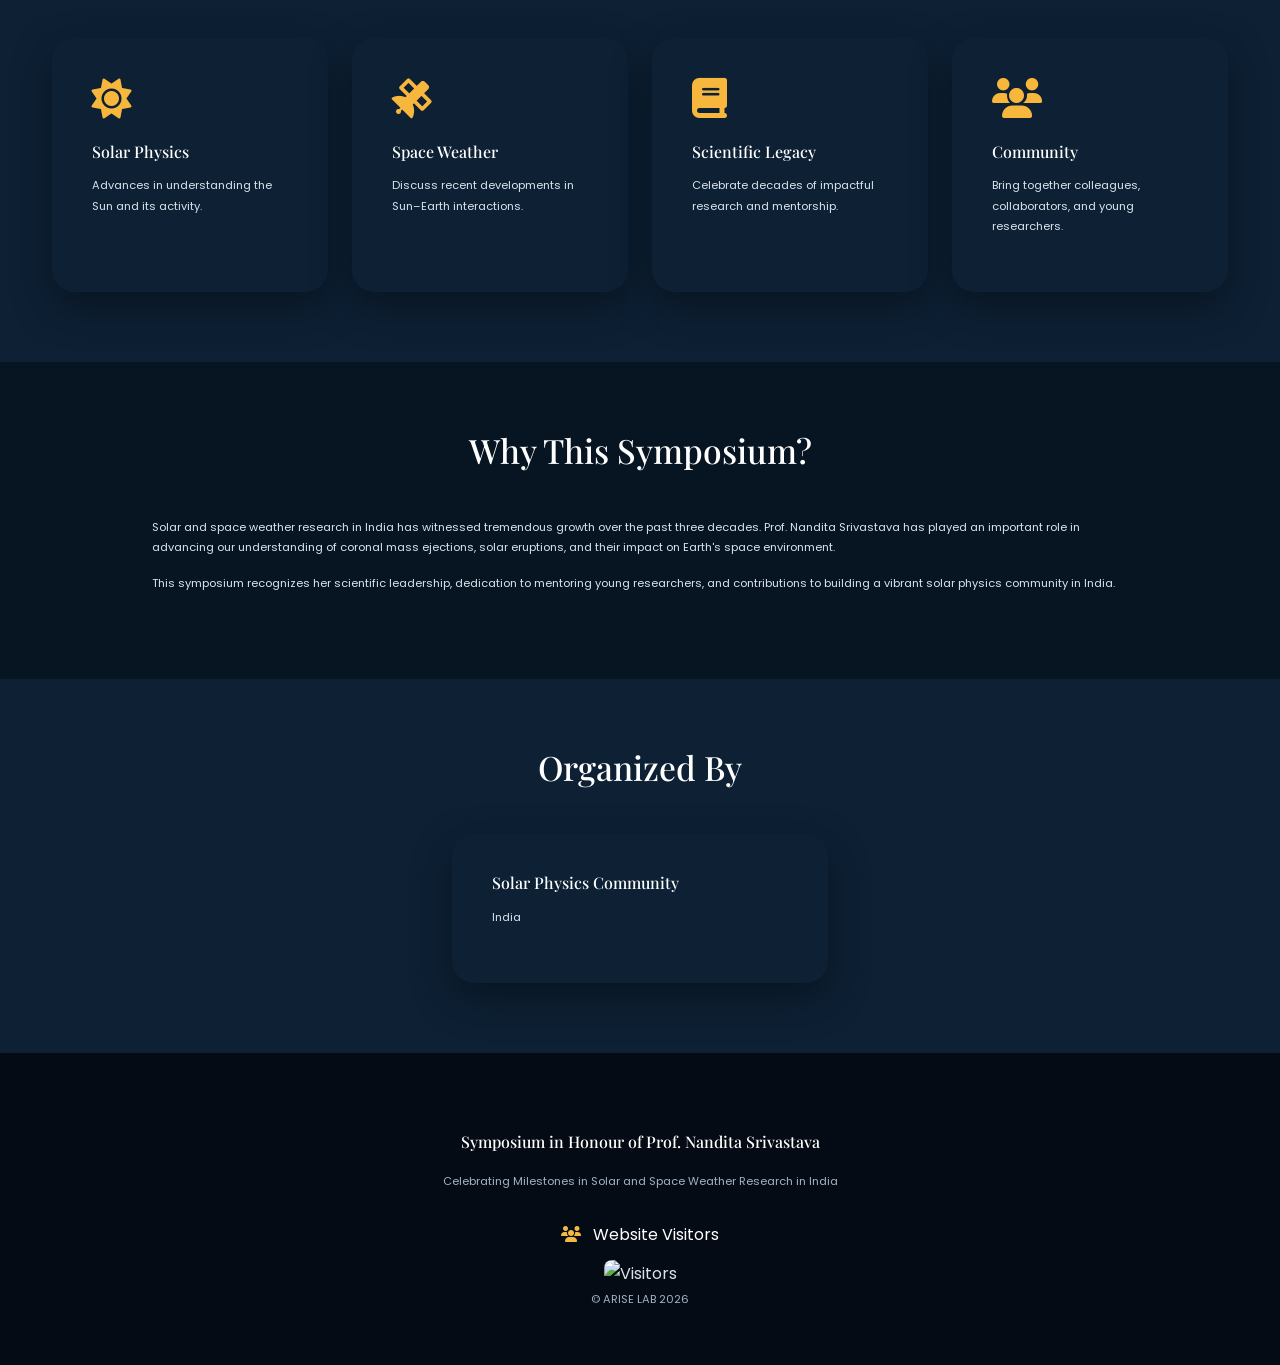
==== commit 3f6dc215: "font issues sorted2" ====
--- a/about.html
+++ b/about.html
@@ -75,11 +75,16 @@
 
 <h1>
 
-Celebrating Milestones in
-
-<span>Solar and Space Weather Research in India</span>
-
-</h1>
+                        Celebrating Milestones in
+
+                        <span>
+
+                            Solar and <br> Space Weather Research in India
+
+                        </span>
+
+                    </h1>
+
 
 <div class="hero-photo text-center my-4">
 
@@ -93,7 +98,7 @@
 
 Honouring the scientific journey and lasting contributions of
 
-<strong>Prof. Nandita Srivastava</strong>
+<br> <strong>Prof. Nandita Srivastava</strong>
 
 </p>
 
--- a/assets/css/style.css
+++ b/assets/css/style.css
@@ -95,13 +95,13 @@
 
     color:white;
 
-    line-height:1.25;
+    line-height:1.1;
 
 }
 
 h1{
 
-    font-size:4.3rem;
+    font-size:2.7rem;
 
     font-weight:700;
 
@@ -109,7 +109,7 @@
 
 h2{
 
-    font-size:2.7rem;
+    font-size:2.1rem;
 
     margin-bottom:25px;
 
@@ -117,7 +117,7 @@
 
 h3{
 
-    font-size:1.45rem;
+    font-size:1.0rem;
 
 }
 
@@ -125,7 +125,7 @@
 
     color:var(--text);
 
-    font-size:1.05rem;
+    font-size:.70rem;
 
 }
 
@@ -293,16 +293,16 @@
 
     letter-spacing:3px;
 
+    margin-bottom:20px;
+
+}
+
+.hero h1{
+
     margin-bottom:25px;
 
 }
 
-.hero h1{
-
-    margin-bottom:30px;
-
-}
-
 .hero h1 span{
 
     color:var(--primary);
@@ -313,17 +313,17 @@
 
     color:white;
 
-    font-size:2rem;
+    font-size:1.3rem;
 
 }
 
 .hero p{
 
-    font-size:1.15rem;
+    font-size:0.95rem;
 
     max-width:760px;
 
-    margin:35px auto;
+    margin:30px auto;
 
 }
 
@@ -441,7 +441,7 @@
 
 .highlight-card i{
 
-    font-size:3rem;
+    font-size:2.5rem;
 
     color:var(--primary);
 
@@ -536,7 +536,7 @@
 
     color:var(--primary);
 
-    font-size:3rem;
+    font-size:2.5rem;
 
     margin:0;
 
@@ -903,7 +903,7 @@
 
     color:#071421;
 
-    font-size:24px;
+    font-size:20px;
 
     cursor:pointer;
 
@@ -1036,7 +1036,7 @@
 
     font-family: 'Playfair Display', serif;
 
-    font-size: 1.35rem;
+    font-size: 1.5rem;
 
     color: #1b2a4e;
 
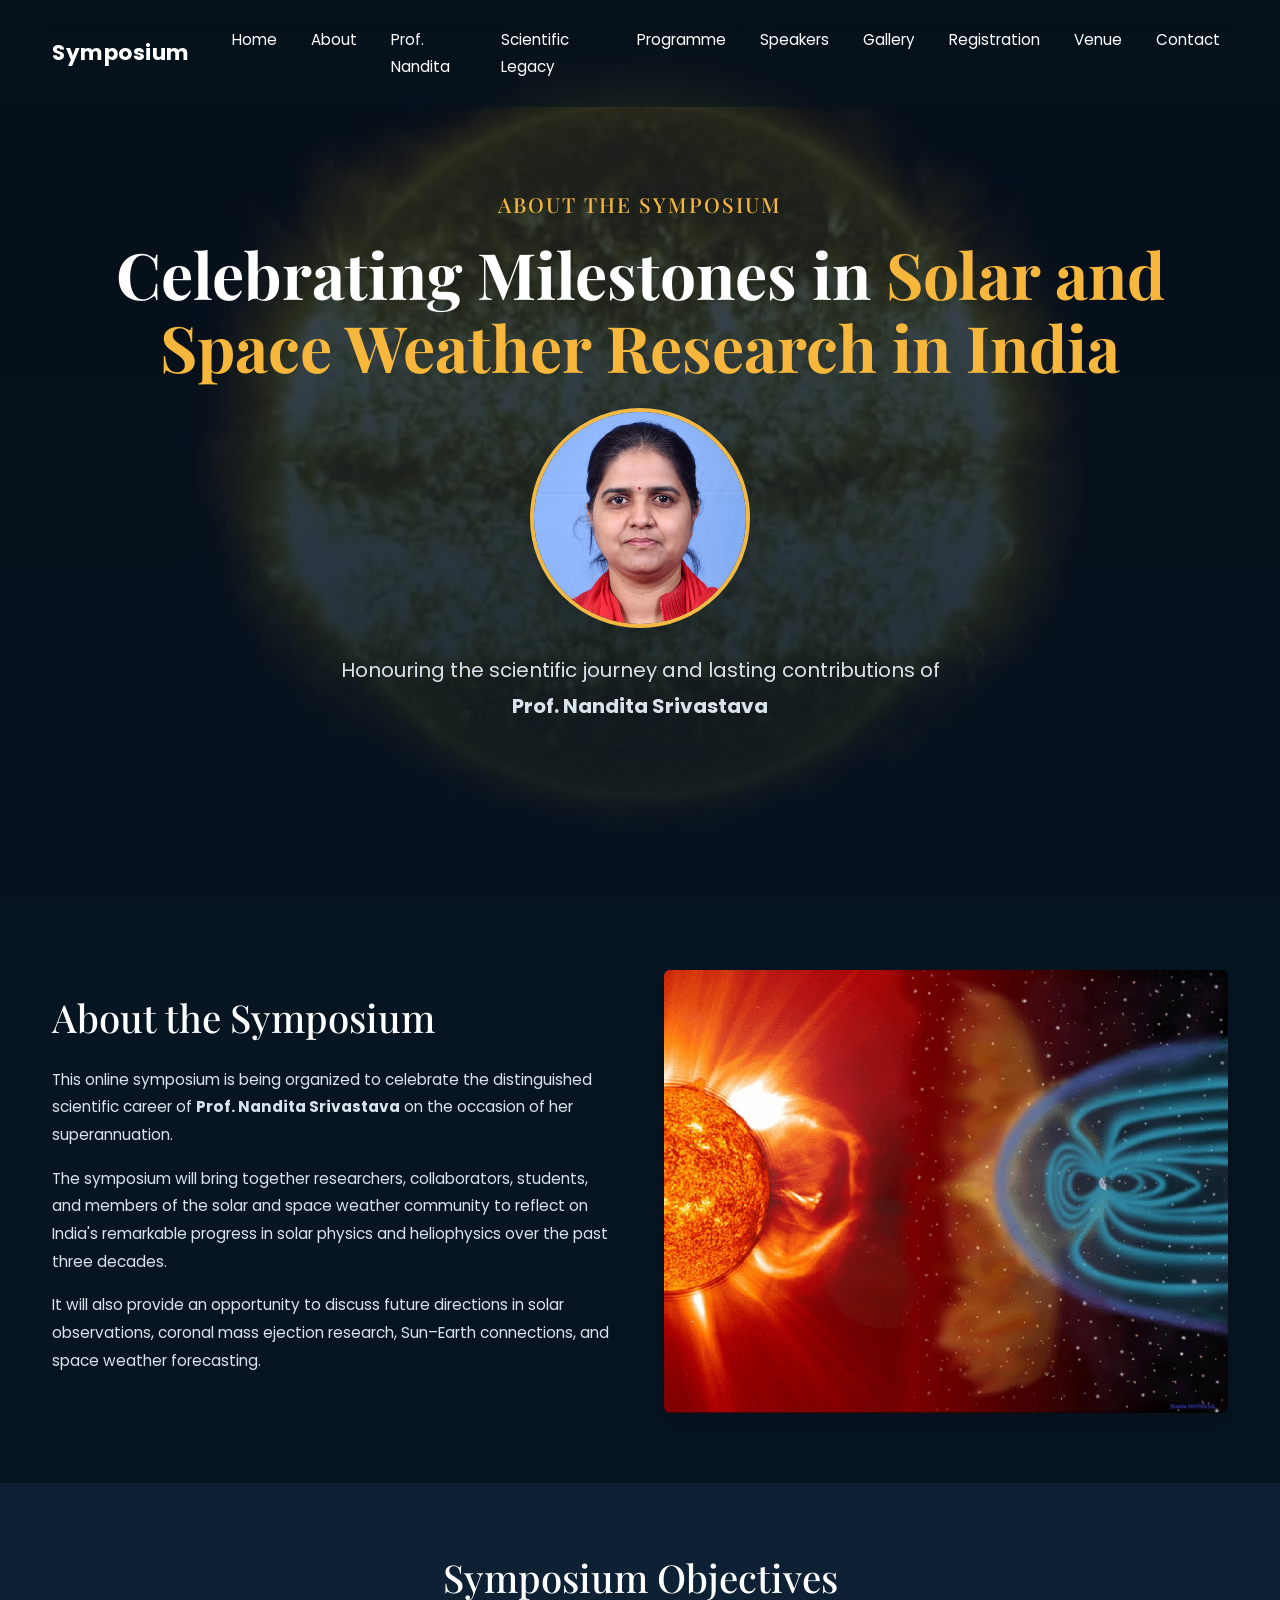
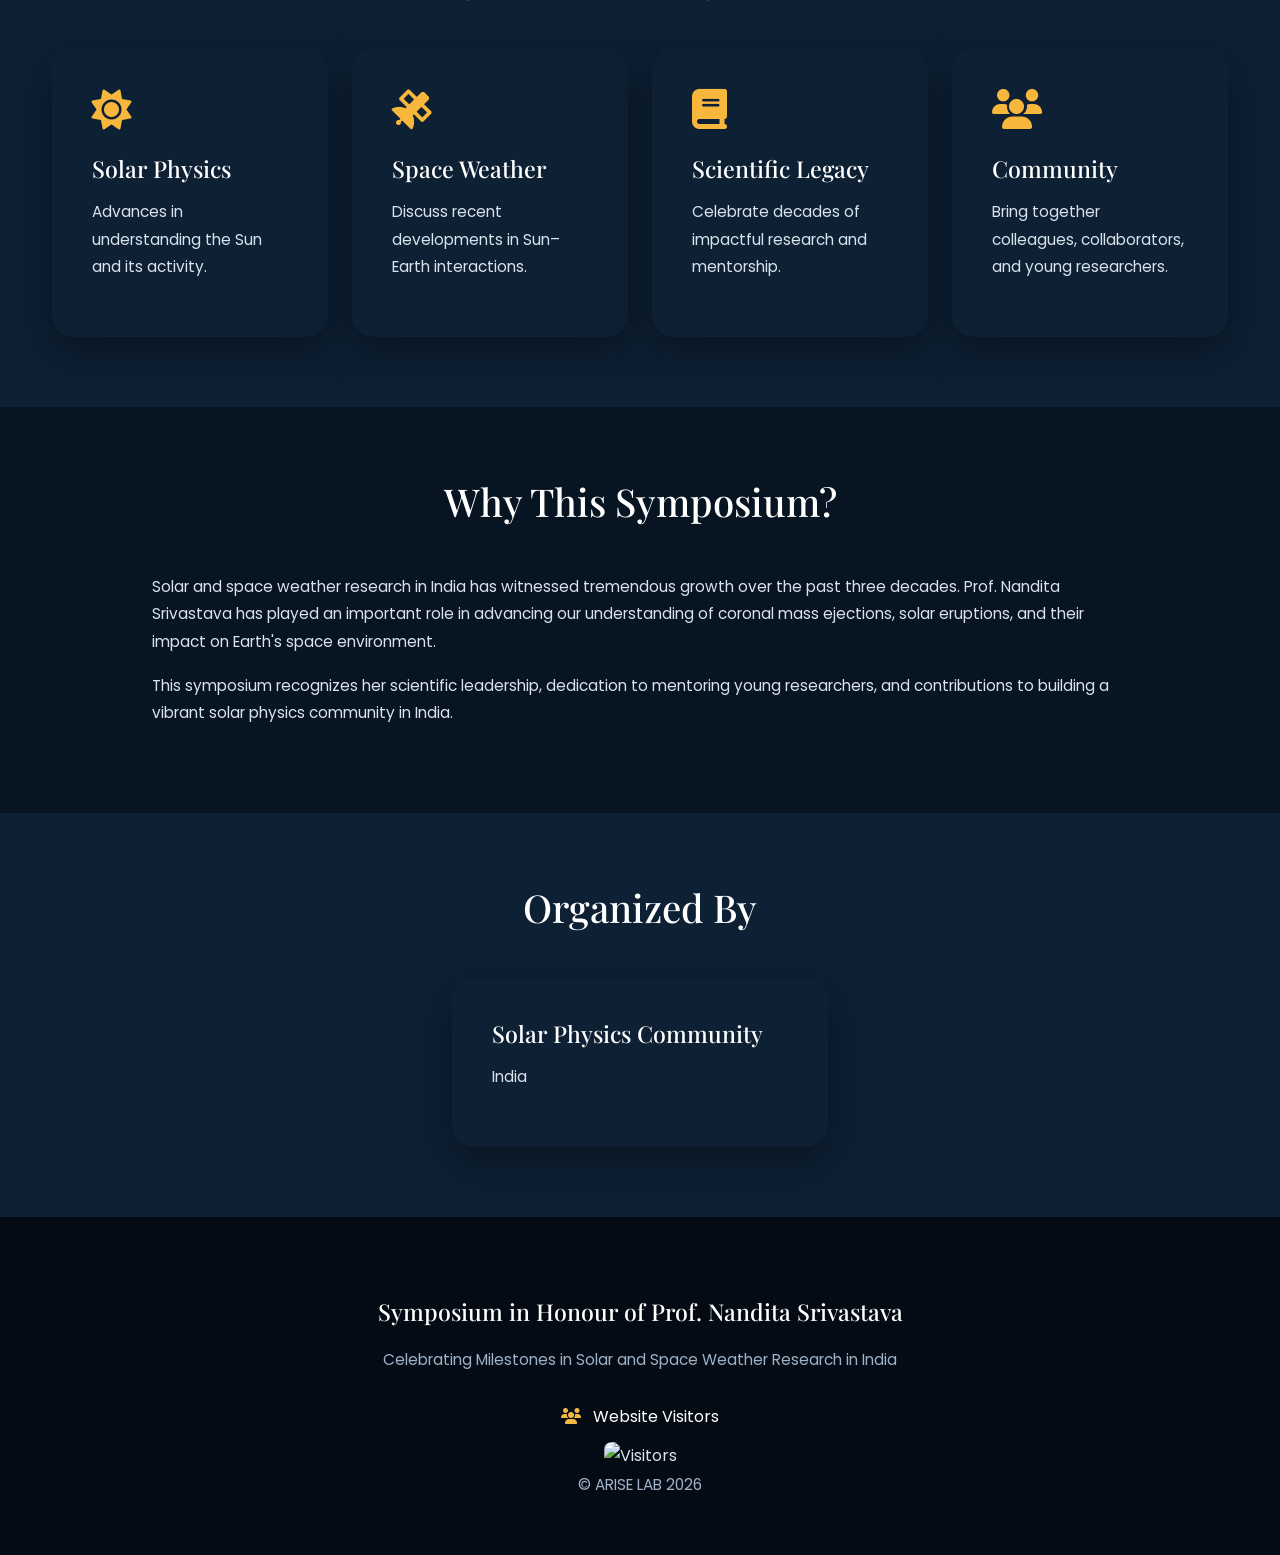
==== commit 9dee9a69: "font issues sorted4" ====
--- a/about.html
+++ b/about.html
@@ -79,7 +79,7 @@
 
                         <span>
 
-                            Solar and <br> Space Weather Research in India
+                            Solar and Space Weather Research in India
 
                         </span>
 
--- a/assets/css/style.css
+++ b/assets/css/style.css
@@ -84,7 +84,6 @@
 }
 
 
-
 /*=========================================
 TYPOGRAPHY
 =========================================*/
@@ -92,40 +91,35 @@
 h1,h2,h3,h4,h5{
 
     font-family:'Playfair Display',serif;
-
     color:white;
-
-    line-height:1.1;
+    line-height:1.25;
 
 }
 
 h1{
 
-    font-size:2.7rem;
-
+    font-size:clamp(2.3rem,5vw,4.3rem);
     font-weight:700;
 
 }
 
 h2{
 
-    font-size:2.1rem;
-
+    font-size:clamp(1.5rem,3vw,2.7rem);
     margin-bottom:25px;
 
 }
 
 h3{
 
-    font-size:1.0rem;
+    font-size:clamp(1.2rem,2vw,1.45rem);
 
 }
 
 p{
 
     color:var(--text);
-
-    font-size:.70rem;
+    font-size:clamp(0.95rem,1.2vw,1.05rem);
 
 }
 
@@ -224,14 +218,13 @@
 }
 
 
-
 /*=========================================
 HERO
 =========================================*/
 
 .hero{
 
-    min-height:100vh;
+    min-height:min(100vh, 900px);
 
     display:flex;
 
@@ -246,17 +239,16 @@
     overflow:hidden;
 
     background:
-
-    linear-gradient(rgba(7,20,33,.75),
-
-    rgba(7,20,33,.92)),
-
-    url("../images/hero/hero.jpg");
+        linear-gradient(rgba(7,20,33,.75),
+        rgba(7,20,33,.92)),
+        url("../images/hero/hero.jpg");
 
     background-size:cover;
-
     background-position:center;
 
+    padding:120px 0 80px;
+}
+
 }
 
 .hero::before{
@@ -268,19 +260,15 @@
     inset:0;
 
     background:
-
-    radial-gradient(circle at top right,
-
-    rgba(255,183,60,.20),
-
-    transparent 35%);
+        radial-gradient(circle at top right,
+        rgba(255,183,60,.20),
+        transparent 35%);
 
 }
 
 .hero .container{
 
     position:relative;
-
     z-index:10;
 
 }
@@ -291,7 +279,9 @@
 
     text-transform:uppercase;
 
-    letter-spacing:3px;
+    letter-spacing:2px;
+
+    font-size:clamp(0.9rem, 1vw + 0.6rem, 1.3rem);
 
     margin-bottom:20px;
 
@@ -299,31 +289,39 @@
 
 .hero h1{
 
+    font-size:clamp(2rem, 5vw, 4.5rem);
+
+    line-height:1.15;
+
+    margin-bottom:20px;
+
+}
+
+.hero h1 span{
+
+    color:var(--primary);
+
+}
+
+.hero h2{
+
+    color:white;
+
+    font-size:clamp(1.2rem, 2vw, 2rem);
+
     margin-bottom:25px;
 
 }
 
-.hero h1 span{
-
-    color:var(--primary);
-
-}
-
-.hero h2{
-
-    color:white;
-
-    font-size:1.3rem;
-
-}
-
 .hero p{
 
-    font-size:0.95rem;
+    font-size:clamp(0.95rem, 1vw + 0.5rem, 1.25rem);
 
     max-width:760px;
 
-    margin:30px auto;
+    margin:25px auto;
+
+    line-height:1.8;
 
 }
 
@@ -1384,23 +1382,27 @@
 }
 
 /* =====================================================
-   HERO PHOTO
+   HERO PHOTO (Responsive)
 ====================================================== */
 
 .hero-photo{
     text-align: center;
+    margin: clamp(1rem, 2vw, 2rem) 0;
 }
 
 .hero-photo img{
-    width: 220px;
-    height: 220px;
+
+    width: clamp(140px, 18vw, 220px);
+    height: clamp(140px, 18vw, 220px);
+
     object-fit: cover;
 
     display: block;
     margin: 0 auto;
 
     border-radius: 50%;
-    border: 5px solid #f4b942;
+
+    border: clamp(3px, 0.35vw, 5px) solid #f4b942;
 
     box-shadow: 0 10px 25px rgba(0,0,0,0.35);
 
